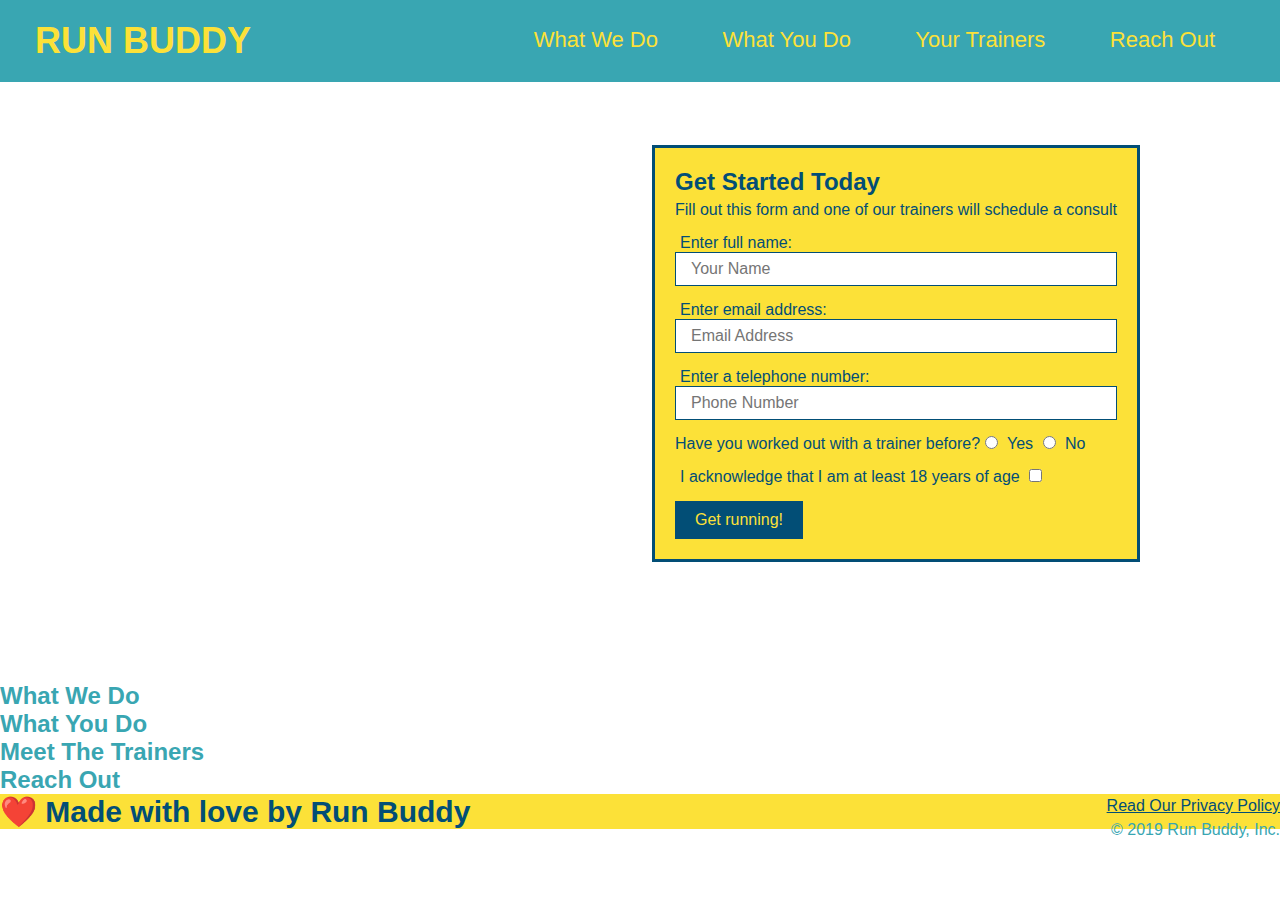
==== index.html @ dd791c45 "add text" ====
<!DOCTYPE html>
<html lang="en">
    <head>
        <link rel="stylesheet" href="./assets/css/style.css"/>
        <meta charset="UTF-8"/>
        <title>Run Buddy</title>
    </head>
    <body>
        <!--navigation-->
        <header>
            <h1>
               <a href="/">RUN BUDDY</a>
            </h1>
    <nav><!--Unordered list element-->
        <ul>
            <!--List item element-->
            <li>
                <!--Anchor element-->
                <a href="#what-we-do">What We Do</a>
            </li>
            <li>
                <a href="#what-you-do">What You Do</a>
            </li>
            <li>
                <a href="#your-trainers">Your Trainers</a>
            </li>
            <li>
                <a href="#reach-out">Reach Out</a>
            </li>
        </ul>
    </nav>
        </header>

        <!--hero/jumbotron-->
        <section class="hero">
            <div class="hero-form">
                <h3>Get Started Today</h3>
                <p>Fill out this form and one of our trainers will schedule a consult</p>
                <!--Add form element-->
                <form>
                    <label for="name">Enter full name:</label>
                    <input type="text" placeholder="Your Name" name="name" id="name" class="form-input" />
                    <label for="email">Enter email address:</label>
                    <input type="email" placeholder="Email Address" name="email" id="email" class="form-input" />
                    <label for="phone">Enter a telephone number:</label>
                    <input type="tel" placeholder="Phone Number" name="phone" id="phone" class="form-input" />
                    <p>
                        Have you worked out with a trainer before?
                        <input type="radio" name="trainer-confirm" id="trainer-yes" />
                        <label for="trainer-yes">Yes</label>
                        <input type="radio" name="trainer-confirm" id="trainer-no" />
                        <label for="trainer-no">No</label>
                    </p>
                    <p>
                        <label for="checkbox">
                        I acknowledge that I am at least 18 years of age
                    </label>
                    <input type="checkbox" name="age-confirm" id="checkbox"/>
                    </p>
                    <button type="submit">
                        Get running!
                    </button>
                </form>
            </div>
        </section>
        <!--end hero-->

        <!--"what we do" section-->
        <section>
            <h2>What We Do</h2>
        </section>

        <!--"what you do" section-->
        <section>
            <h2>What You Do</h2>
        </section>

        <!--"meet the trainers" section-->
        <section>
            <h2>Meet The Trainers</h2>
        </section>

        <!--"reach out" section-->
        <section>
            <h2>Reach Out</h2>
        </section>

        <!--footer-->
        <footer>
            <h2>❤️ Made with love by Run Buddy</h2>
            <div>
                <a href="#">Read Our Privacy Policy</a><br />
                &copy; 2019 Run Buddy, Inc.
            </div>
        </footer>
        
    </body>
</html>
---- assets/css/style.css ----
* {
    margin: 0;
    padding: 0;
    box-sizing: border-box;
}

body {
    color: #39a6b2;
    font-family: Arial, Helvetica, sans-serif;
    }

header {
    padding: 20px 35px;
    background-color:#39a6b2;
}

header h1 {
    font-weight: bold;
    font-size: 36px;
    color: #fce138;
    margin: 0;
    display: inline;
}

header a {
    text-decoration: none;
    color: #fce138
}

header nav {
    float: right;
    margin: 7px 0;
}

header nav ul li {
    display: inline;
}

header nav ul li a {
    margin: 0 30px;
    font-weight: lighter;
    font-size: 22px;
}

footer {
    background: #fce138;
    width: 100%;
    padding: 40 px 35px;
}

footer div {
    float: right;
    line-height: 1.5;
    text-align: right;
}

footer h2 {
    display: inline;
    color: #024e76;
    font-size: 30px;
    margin: 0;
}

footer a {
    color: #024e76;
}

.hero {
    background-image: url(https://static.fullstack-bootcamp.com/module-1/hero-bg.jpg);
    height: 600px;
    background-size: cover;
    background-position: center;
    position: relative;
}

.hero-form {
    background-color: #fce138;
    padding: 20px;
    width: 500 px;
    color: #024e76;
    border: 3px solid #024e76;
    position: absolute;
    bottom: 120px;
    right: 140px;
}

.hero-form h3 {
    font-size: 24px;
    margin:0;
}

.hero-form p {
    margin: 5px 0 15px 0;
}

.form-input {
    border: 1px solid #024e76;
    display: block;
    padding: 7px 15px;
    font-size: 16px;
    color: #024e76;
    width: 100%;
    margin-bottom: 15px;
}

.hero-form label{
    margin: 0 5px;
}

.hero-form button {
    color: #fce138;
    background-color: #024e76;
    border: none;
    padding: 10px 20px;
    font-size: 16px;
}
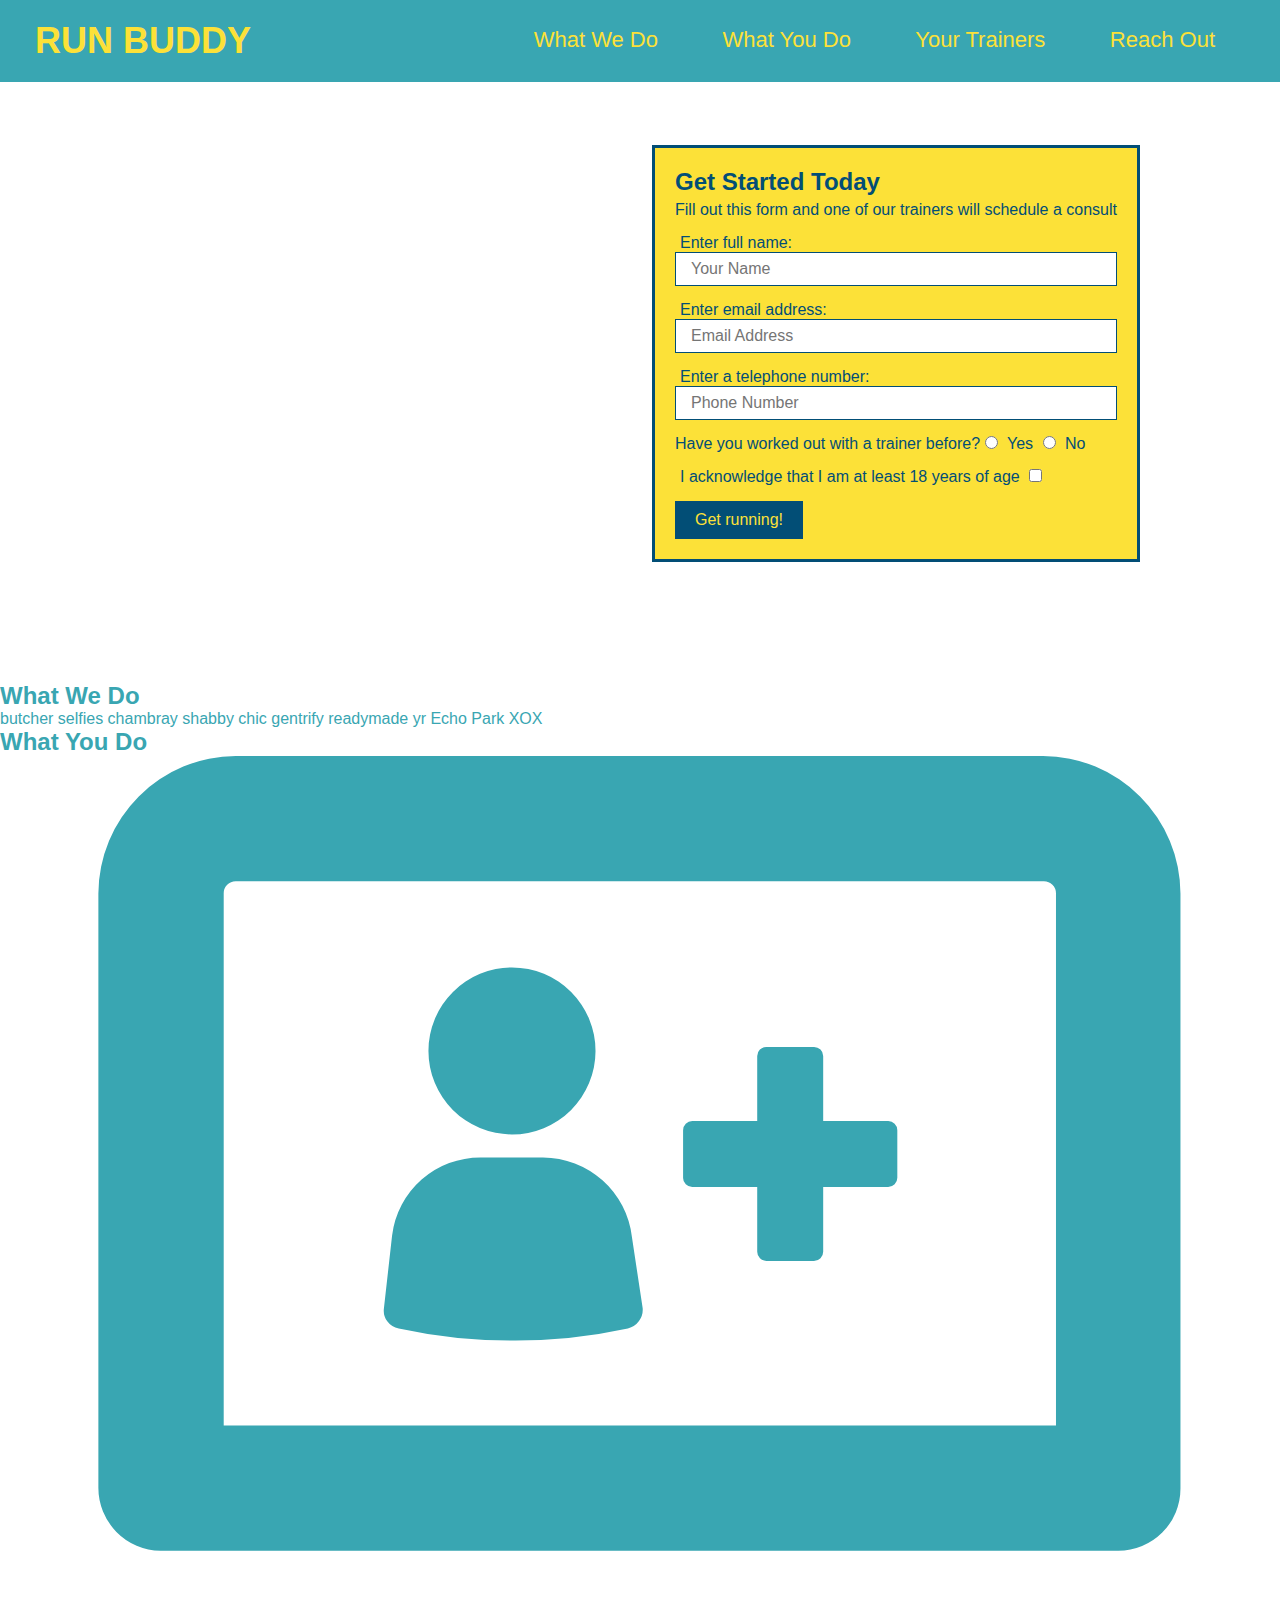
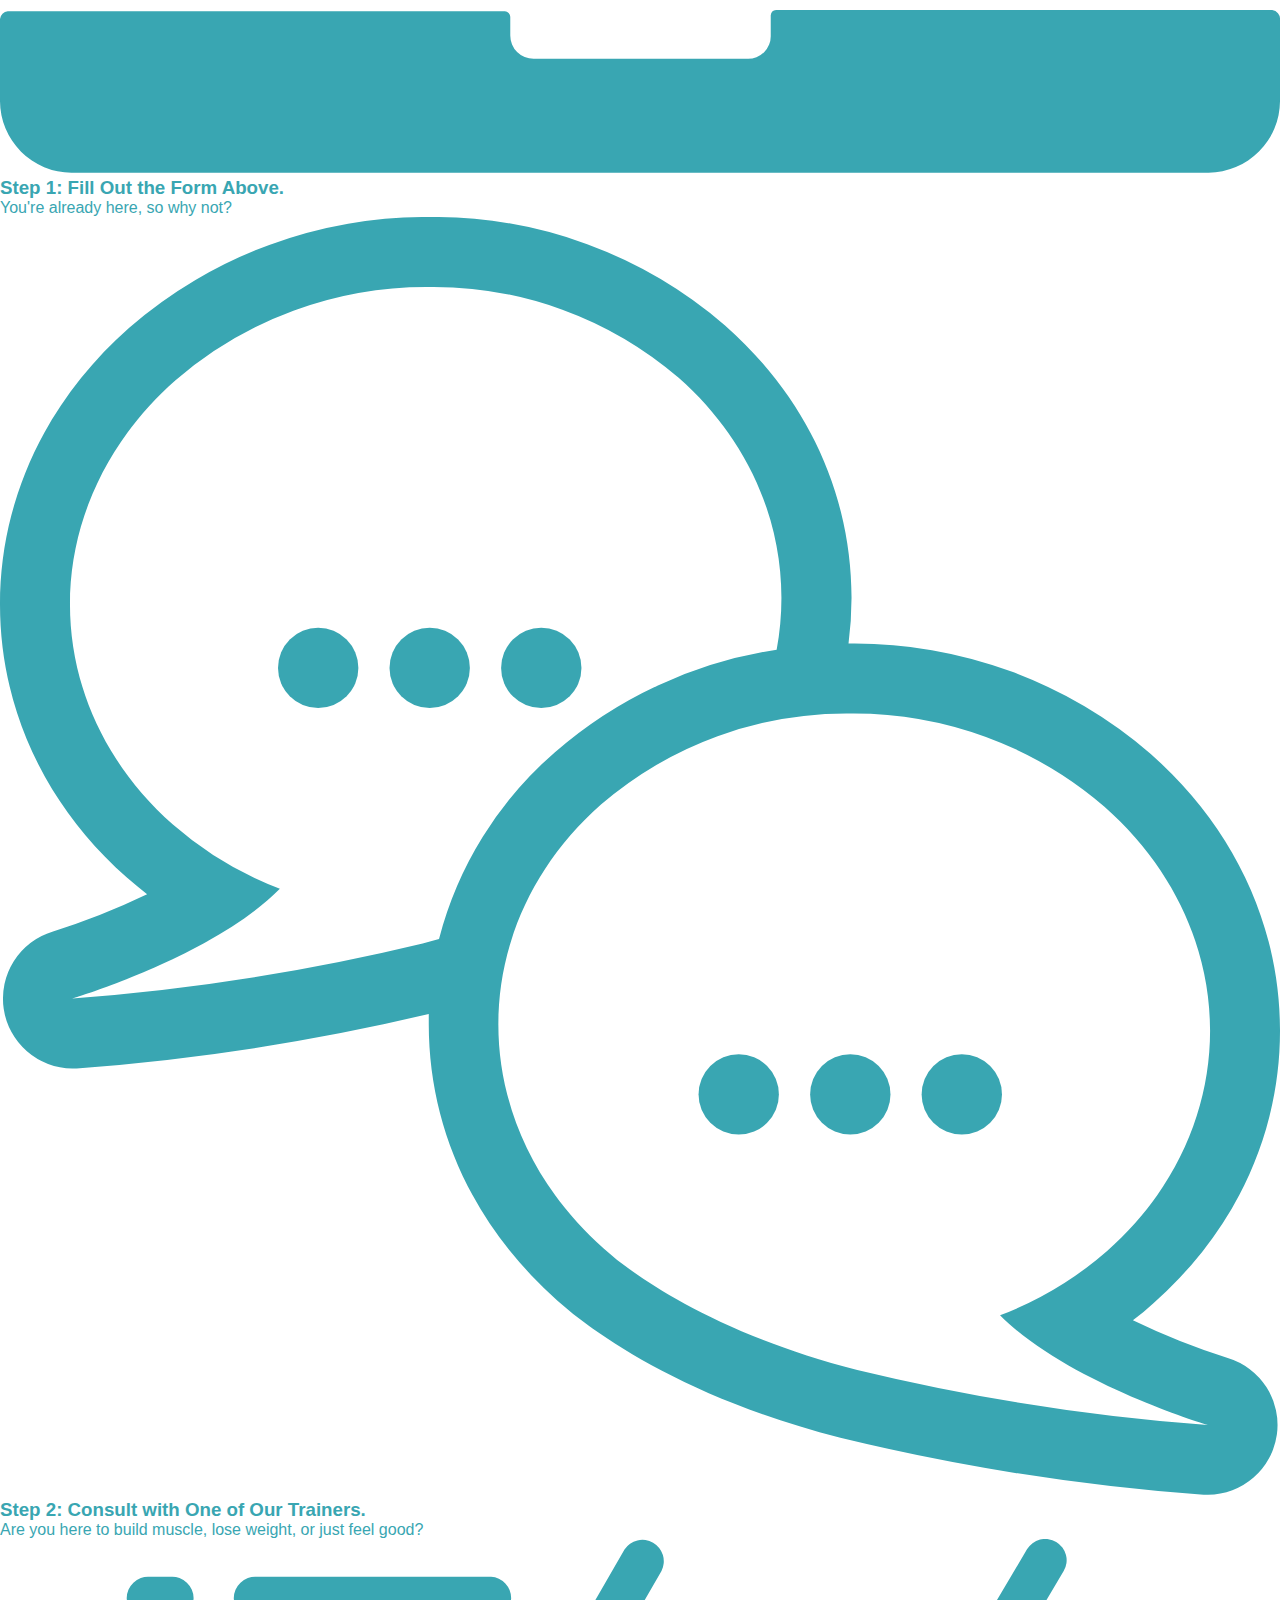
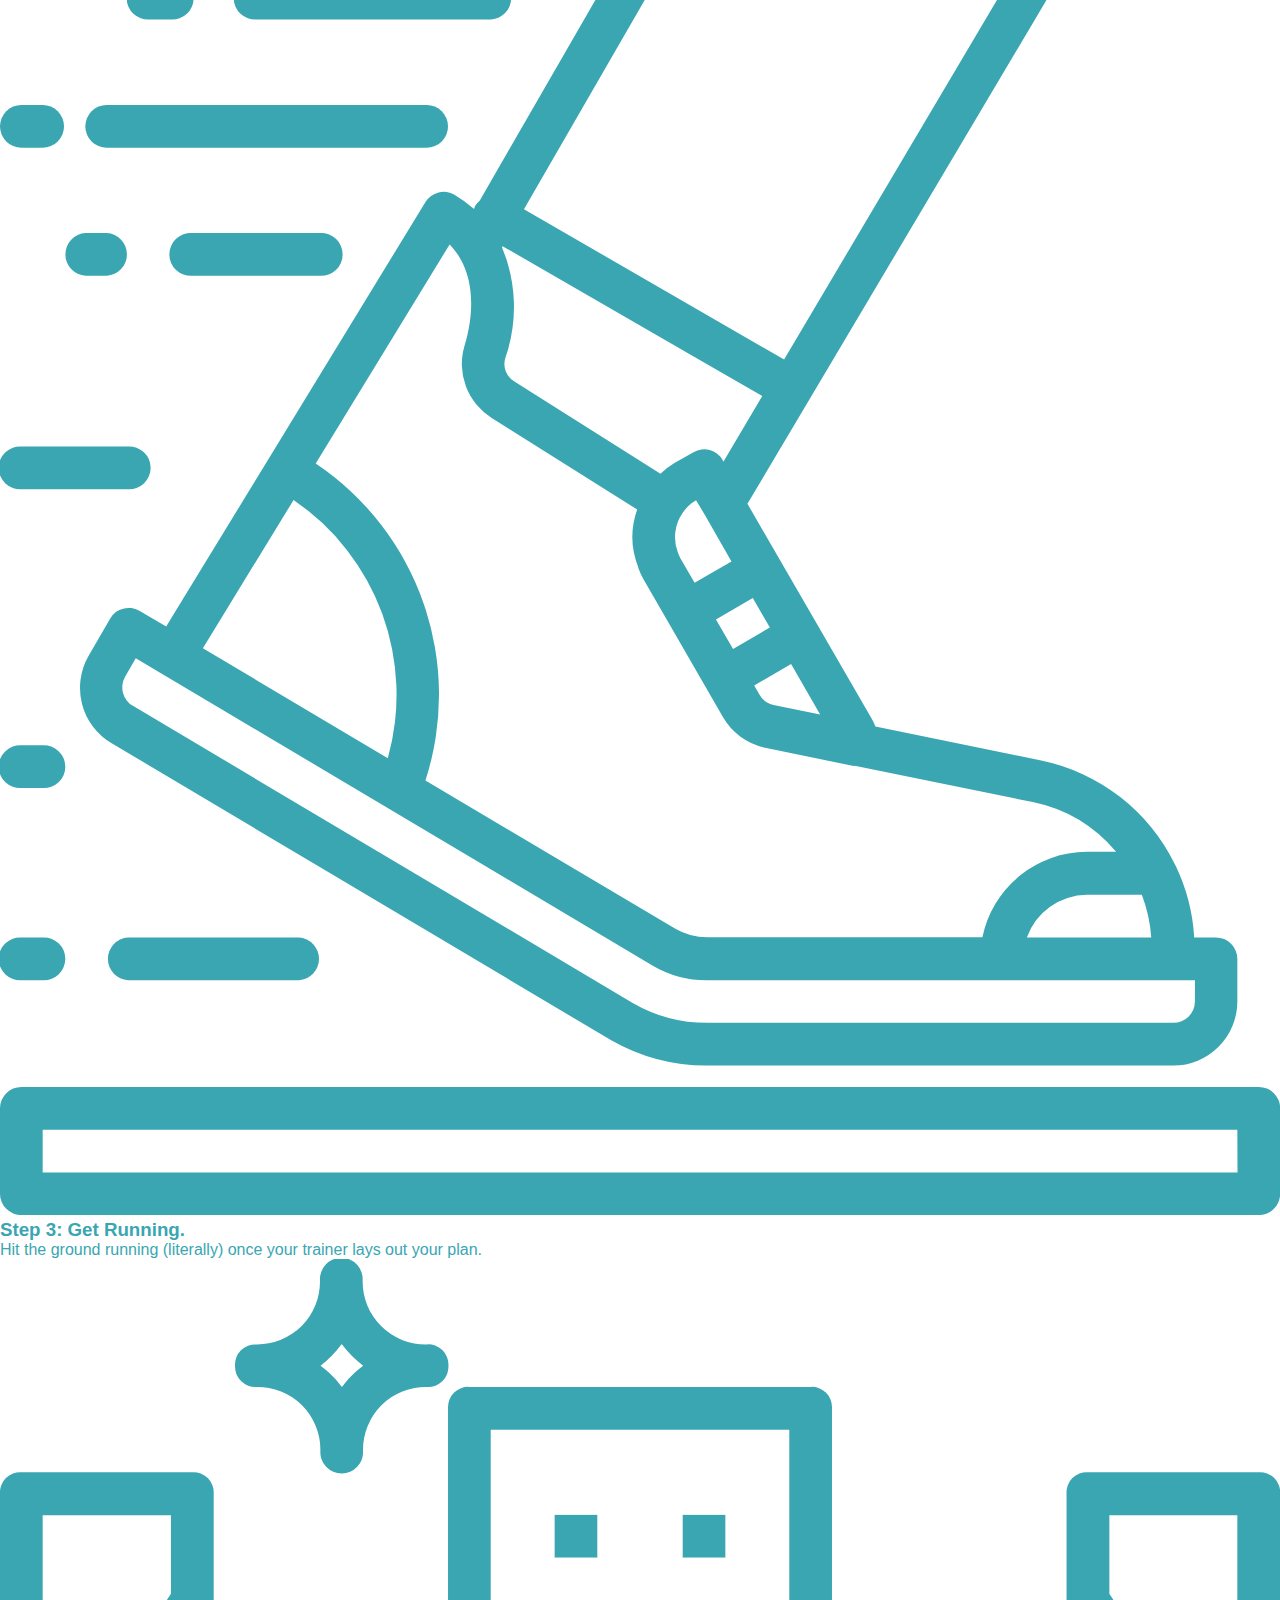
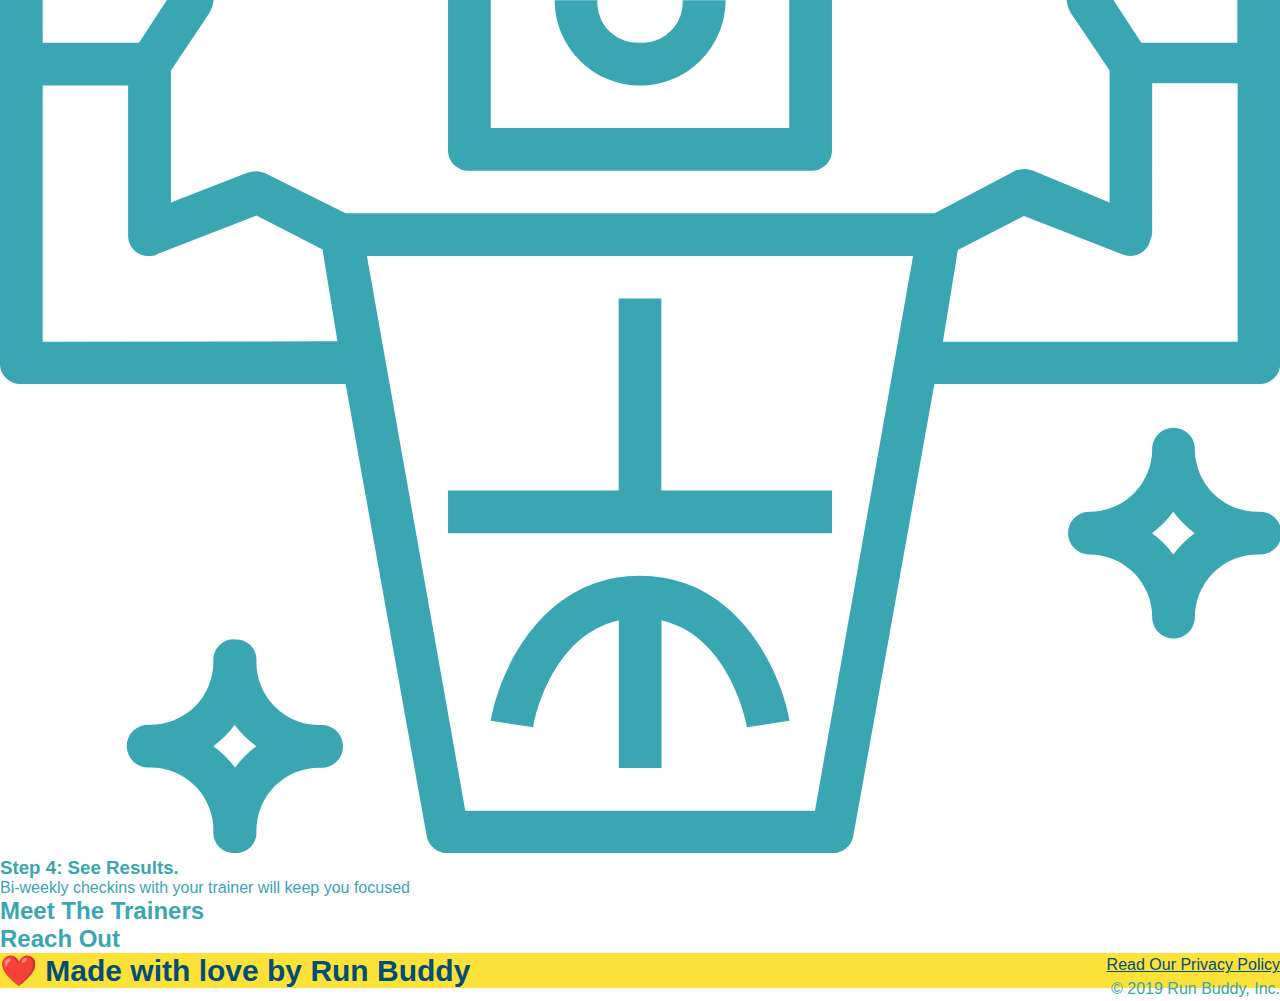
==== commit fa479238: "add what you do icons" ====
--- a/index.html
+++ b/index.html
@@ -66,13 +66,43 @@
         <!--end hero-->
 
         <!--"what we do" section-->
-        <section>
+        <section id="what-we-do">
             <h2>What We Do</h2>
+            <p>butcher selfies chambray shabby chic gentrify readymade yr Echo Park XOX
+            </p>
         </section>
 
         <!--"what you do" section-->
-        <section>
+        <section id="what-you-do">
             <h2>What You Do</h2>
+
+            <div>
+                <!--insert this img element-->
+                <img src="./assets/images/step-1.svg" alt="" />
+                <h3>Step 1: Fill Out the Form Above.</h3>
+                <p>You're already here, so why not?</p>
+            </div>
+
+            <div>
+                <!--inser this img element-->
+                <img src="./assets/images/step-2.svg" alt="" />
+                <h3>Step 2: Consult with One of Our Trainers.</h3>
+                <p>Are you here to build muscle, lose weight, or just feel good?</p>
+            </div>
+
+            <div>
+                <!--insert this img element-->
+                <img src="./assets/images/step-3.svg" alt="" />
+                <h3>Step 3: Get Running.</h3>
+                <p>Hit the ground running (literally) once your trainer lays out your plan.</p>
+            </div>
+
+            <div>
+                <!--inser this img element-->
+                <img src="./assets/images/step-4.svg" alt="" />
+                <h3>Step 4: See Results.</h3>
+                <p>Bi-weekly checkins with your trainer will keep you focused</p>
+            </div>
         </section>
 
         <!--"meet the trainers" section-->
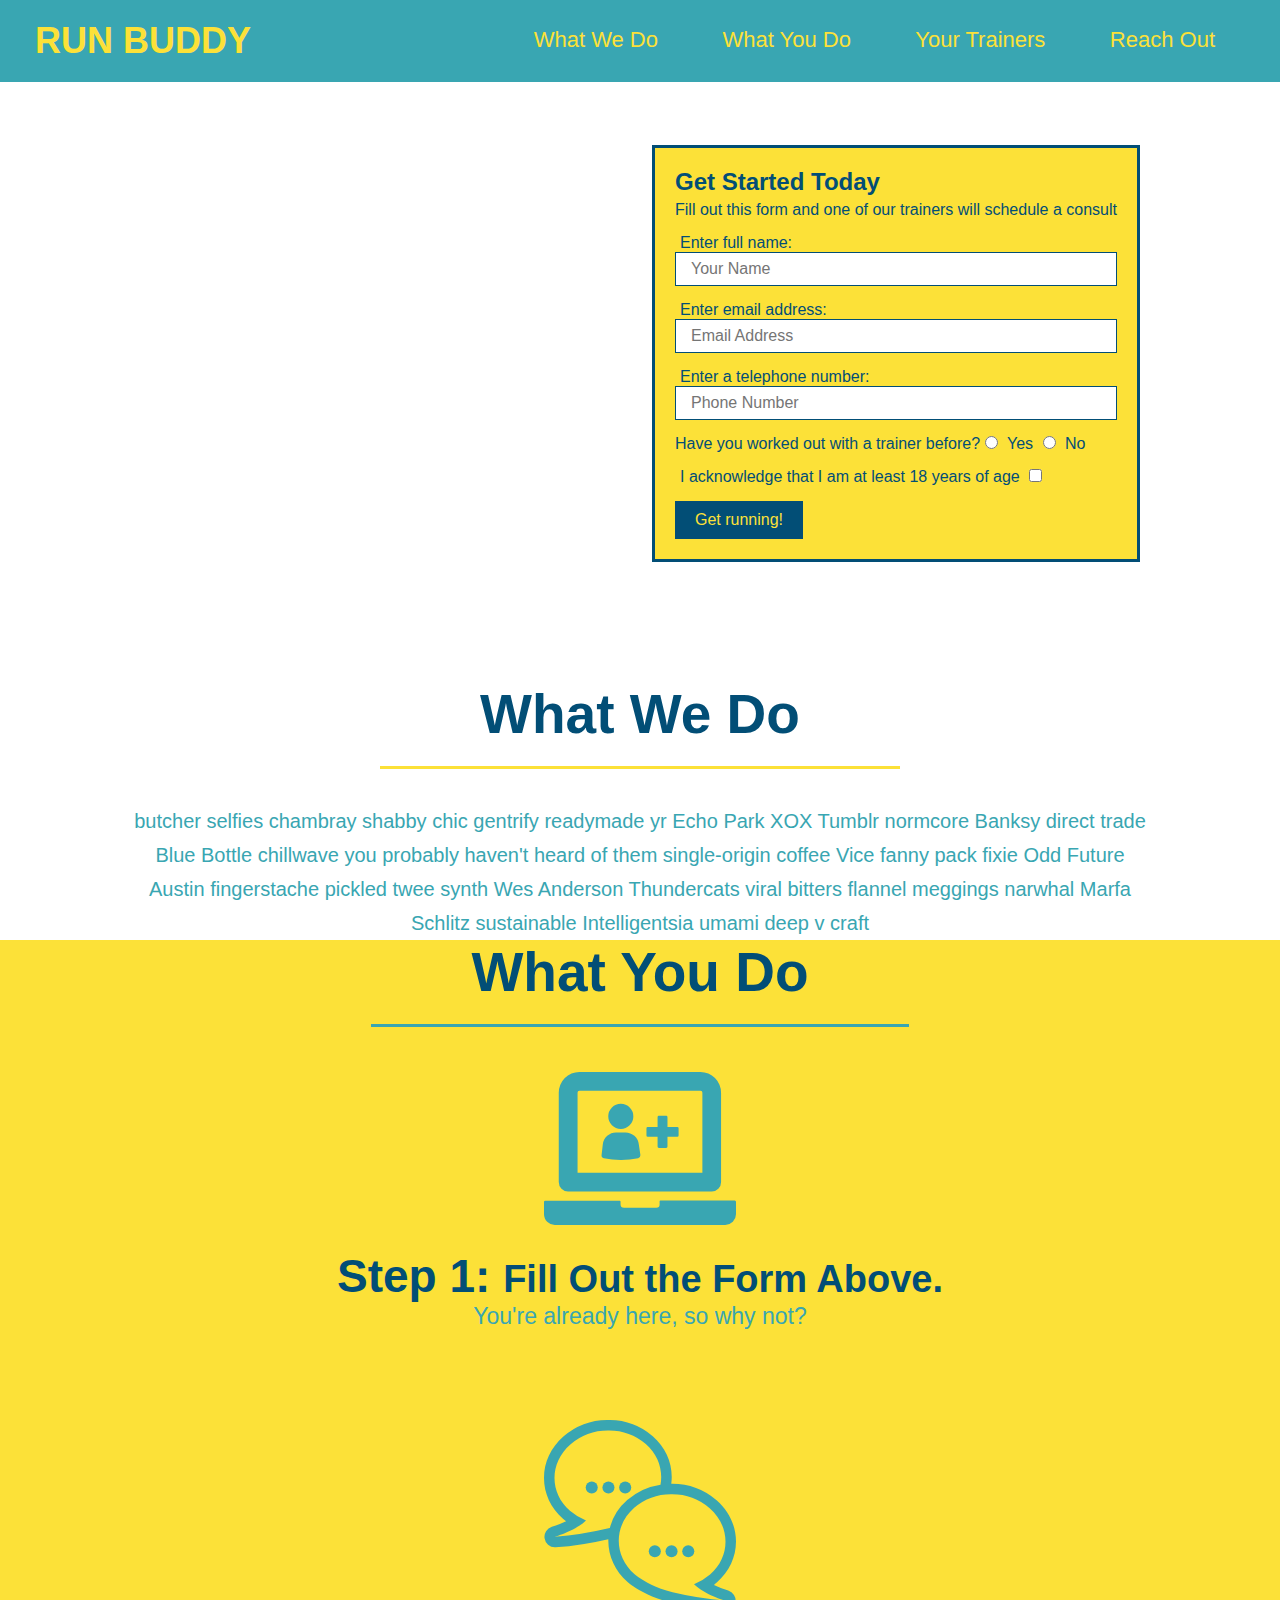
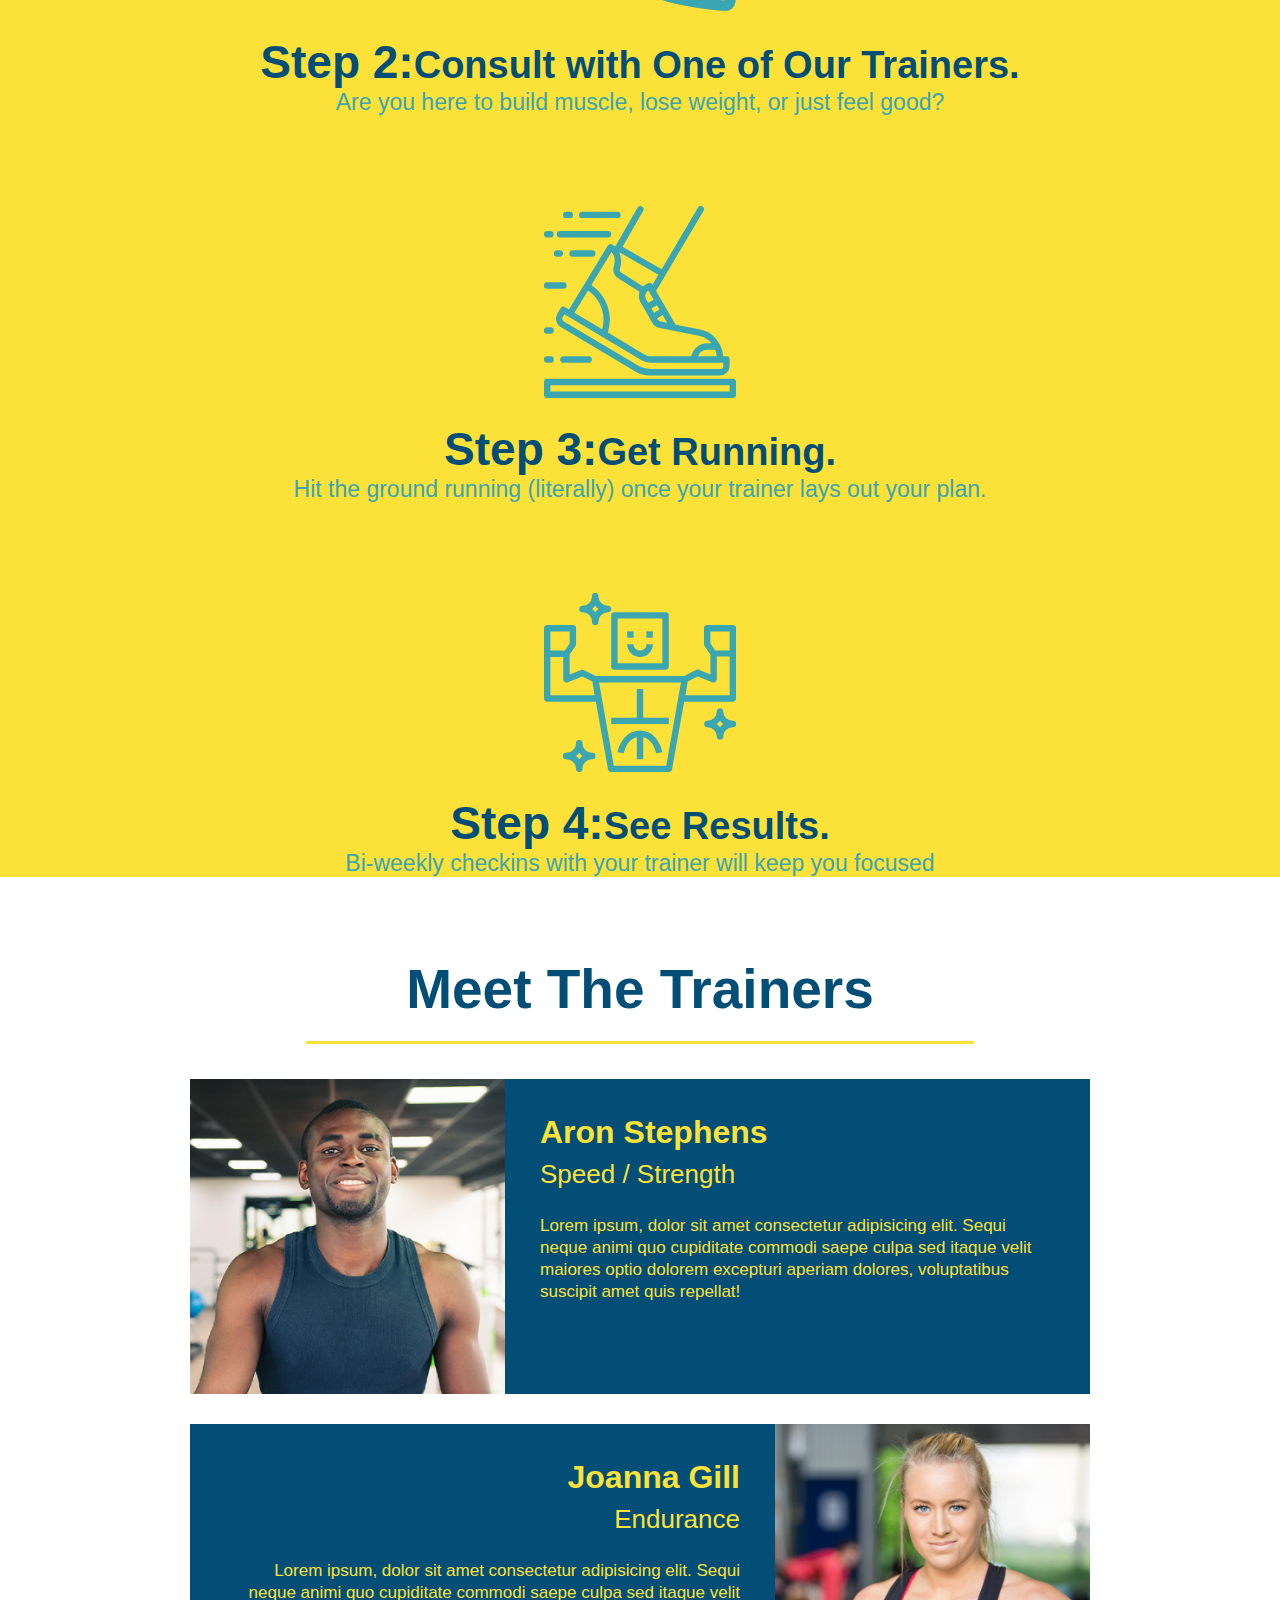
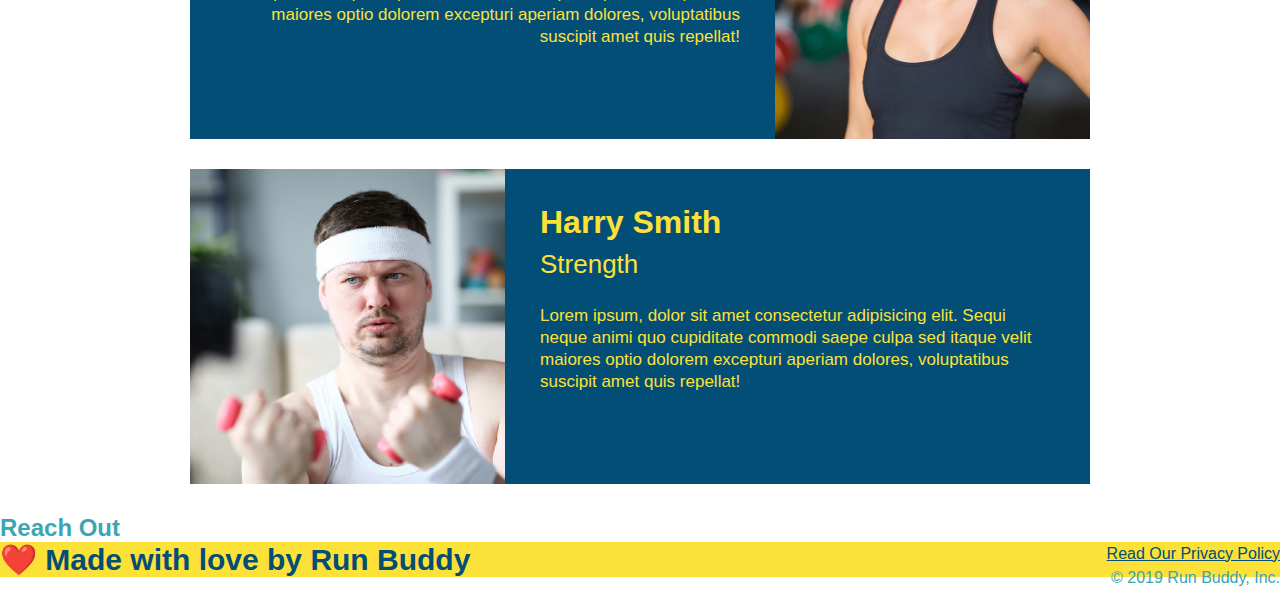
==== commit 07de834e: "commit message" ====
--- a/index.html
+++ b/index.html
@@ -66,48 +66,86 @@
         <!--end hero-->
 
         <!--"what we do" section-->
-        <section id="what-we-do">
-            <h2>What We Do</h2>
-            <p>butcher selfies chambray shabby chic gentrify readymade yr Echo Park XOX
+        <section id="what-we-do" class="intro">
+            <h2 class="section-title primary-border">What We Do</h2>
+            <p>butcher selfies chambray shabby chic gentrify readymade yr Echo Park XOX Tumblr normcore Banksy direct trade Blue Bottle chillwave you probably haven't heard of them single-origin coffee Vice fanny pack fixie Odd Future Austin fingerstache pickled twee synth Wes Anderson Thundercats viral bitters flannel meggings narwhal Marfa Schlitz sustainable Intelligentsia umami deep v craft
             </p>
         </section>
 
         <!--"what you do" section-->
-        <section id="what-you-do">
-            <h2>What You Do</h2>
+        <section id="what-you-do" class="steps">
+            <h2 class="section-title secondary-border">What You Do</h2>
 
             <div>
                 <!--insert this img element-->
                 <img src="./assets/images/step-1.svg" alt="" />
-                <h3>Step 1: Fill Out the Form Above.</h3>
+                <h3>Step 1: <span>Fill Out the Form Above.</span></h3>
                 <p>You're already here, so why not?</p>
             </div>
 
             <div>
                 <!--inser this img element-->
                 <img src="./assets/images/step-2.svg" alt="" />
-                <h3>Step 2: Consult with One of Our Trainers.</h3>
+                <h3>Step 2:<span>Consult with One of Our Trainers.</span></h3>
                 <p>Are you here to build muscle, lose weight, or just feel good?</p>
             </div>
 
             <div>
                 <!--insert this img element-->
                 <img src="./assets/images/step-3.svg" alt="" />
-                <h3>Step 3: Get Running.</h3>
+                <h3>Step 3:<span>Get Running.</span></h3>
                 <p>Hit the ground running (literally) once your trainer lays out your plan.</p>
             </div>
 
             <div>
                 <!--inser this img element-->
                 <img src="./assets/images/step-4.svg" alt="" />
-                <h3>Step 4: See Results.</h3>
+                <h3>Step 4:<span>See Results.</span></h3>
                 <p>Bi-weekly checkins with your trainer will keep you focused</p>
             </div>
         </section>
 
         <!--"meet the trainers" section-->
-        <section>
-            <h2>Meet The Trainers</h2>
+        <section id="your-trainers" class="trainers">
+            <h2 class="section-title primary-border">Meet The Trainers</h2>
+            <article class="trainer">
+                <img src="./assets/images/trainer-1.jpg" alt="Arron Stephens in his workout clothes, ready to pump iron" />
+                <div class="trainer-bio text-left">
+                    <h3>Aron Stephens</h3>
+                    <h4>Speed / Strength</h4>
+                    <p>
+                        Lorem ipsum, dolor sit amet consectetur adipisicing elit. Sequi neque animi quo cupiditate commodi saepe culpa sed
+      itaque velit maiores optio dolorem excepturi aperiam dolores, voluptatibus suscipit amet quis repellat!
+                    </p>
+                </div>
+            </article>
+
+            <!--second trainer-->
+            <article class="trainer">
+                <div class="trainer-bio text-right">
+                    <h3>Joanna Gill</h3>
+                    <h4>Endurance</h4>
+                    <p>
+                        Lorem ipsum, dolor sit amet consectetur adipisicing elit. Sequi neque animi quo cupiditate commodi saepe culpa sed
+      itaque velit maiores optio dolorem excepturi aperiam dolores, voluptatibus suscipit amet quis repellat!
+                    </p>
+                </div>
+                <img src="./assets/images/trainer-2.jpg" alt="Joanna Gill cooling off after a workout" />
+            </article>
+
+            <!--third trainer-->
+            <article class="trainer">
+                <img src="./assets/images/trainer-3.jpg" alt="Harry Smith wearing a headband and lifting comically small pink weights" />
+                <div class="trainer-bio text-left">
+                    <h3>Harry Smith</h3>
+                    <h4>Strength</h4>
+                    <p>
+                        Lorem ipsum, dolor sit amet consectetur adipisicing elit. Sequi neque animi quo cupiditate commodi saepe culpa sed
+      itaque velit maiores optio dolorem excepturi aperiam dolores, voluptatibus suscipit amet quis repellat!
+                    </p>
+                </div>
+            </article>
+
         </section>
 
         <!--"reach out" section-->
--- a/assets/css/style.css
+++ b/assets/css/style.css
@@ -113,4 +113,109 @@
     border: none;
     padding: 10px 20px;
     font-size: 16px;
+}
+
+.intro {
+    text-align: center;
+}
+
+.intro p {
+    line-height: 1.7;
+    color: #39a6b2;
+    width: 80%;
+    font-size: 20px;
+    margin: 0 auto;
+}
+
+.steps {
+    text-align: center;
+    background: #fce138;
+}
+
+.section-title {
+    font-size: 55px;
+    color: #024e76;
+    margin-bottom: 35px;
+    padding: 0 100px 20px 100px;
+    display: inline-block;
+    border-bottom: 3px solid;
+}
+
+.primary-border{
+    border-color: #fce138;
+}
+
+.secondary-border {
+    border-color: #39a6b2;
+}
+
+.steps div {
+    margin-bottom: 80px;
+}
+
+.steps img {
+    width:15%;
+    margin: 10px 0;
+}
+
+.steps h3 {
+    color:#024e76;
+    font-size: 46px;
+    margin-top: 10px;
+}
+
+.steps p {
+    color: #39a6b2;
+    font-size: 23px;
+}
+
+.steps span {
+    font-size: 38px;
+}
+
+.trainers {
+    text-align: center;
+}
+
+.trainer {
+    width: 900px;
+    margin: 0 auto 30px auto;
+    background: #024e76;
+    color: #fce138;
+    overflow: auto;
+}
+
+.trainer img {
+    width: 35%;
+    float: left;
+}
+
+.trainer-bio {
+    padding: 35px;
+    float: left;
+    width: 65%;
+}
+
+.text-left {
+    text-align: left;
+}
+
+.text-right {
+    text-align: right;
+}
+
+.trainer-bio h3 {
+    font-size: 32px;
+    margin-bottom: 8px;
+}
+
+.trainer-bio h4 {
+    font-weight: lighter;
+    font-size: 26px;
+    margin-bottom: 25px;
+}
+
+.trainer-bio p {
+    font-size: 17px;
+    line-height: 1.3;
 }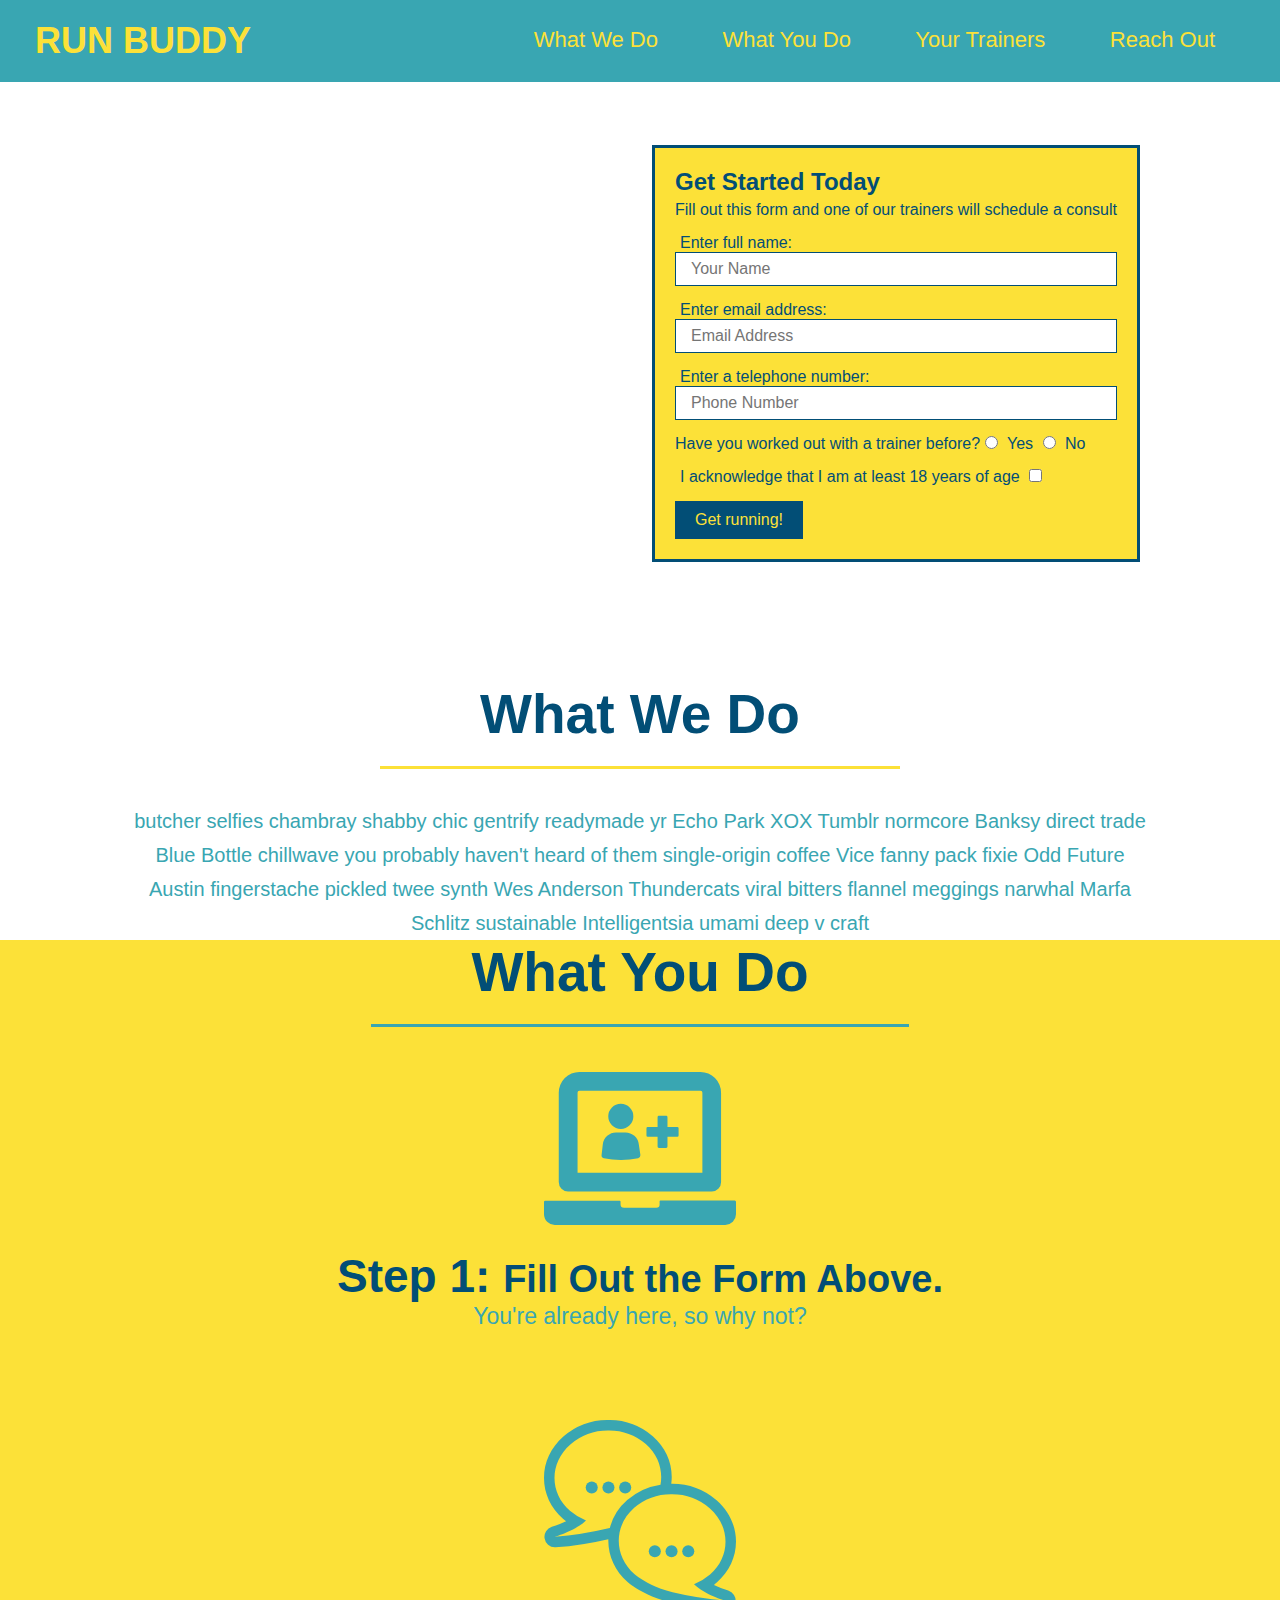
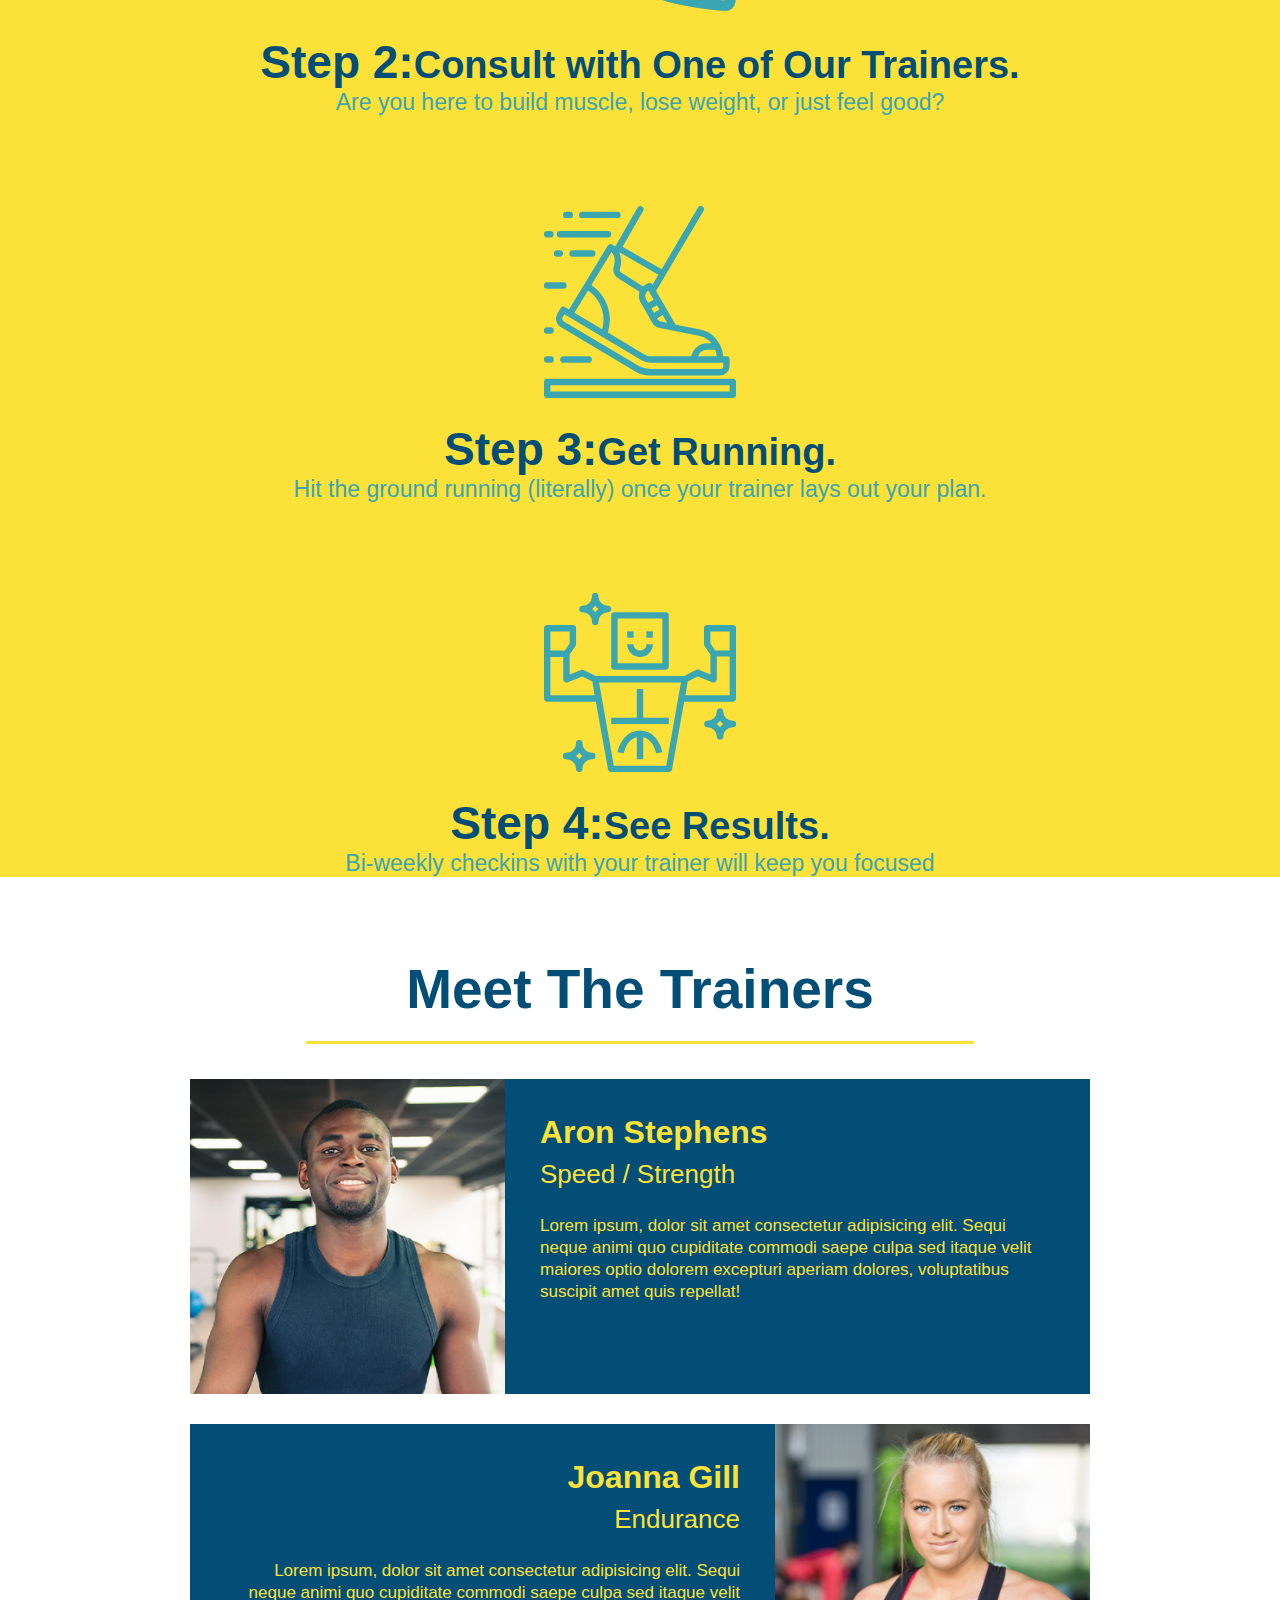
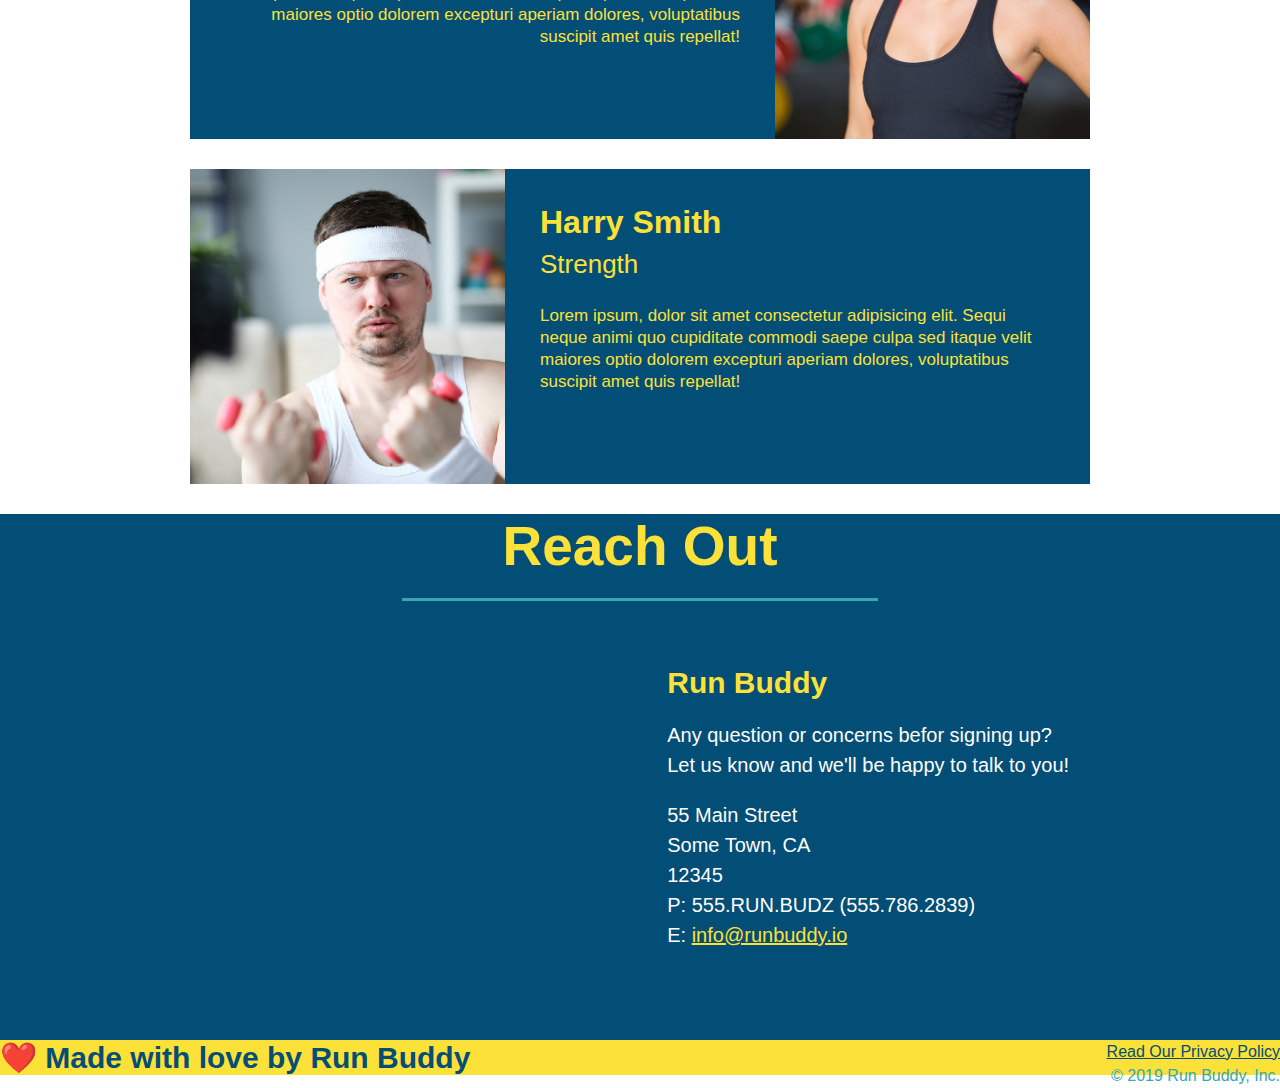
==== commit c37f06f8: "add text" ====
--- a/index.html
+++ b/index.html
@@ -149,8 +149,29 @@
         </section>
 
         <!--"reach out" section-->
-        <section>
-            <h2>Reach Out</h2>
+        <section id="reach-out" class="contact">
+            <h2 class="section-title secondary-border">Reach Out</h2>
+            <div class="contact-info">
+                <iframe src="https://www.google.com/maps/embed?pb=!1m18!1m12!1m3!1d103045.06175704309!2d-86.41927881935544!3d36.18703470097684!2m3!1f0!2f0!3f0!3m2!1i1024!2i768!4f13.1!3m3!1m2!1s0x8864047f38949553%3A0x43a1e19aa090111a!2sLebanon%2C%20TN!5e0!3m2!1sen!2sus!4v1591456003966!5m2!1sen!2sus" 
+                width="400" height="400" frameborder="0" style="border:0;" allowfullscreen="" aria-hidden="false" tabindex="0">
+            </iframe>
+
+            <div>
+                <h3>Run Buddy</h3>
+                <p>
+                    Any question or concerns befor signing up?
+                    <br />
+                    Let us know and we'll be happy to talk to you!
+                    </p>
+                    <address>
+                        55 Main Street <br/>
+                        Some Town, CA <br/>
+                        12345 <br/>
+                        P: 555.RUN.BUDZ (555.786.2839)<br/>
+                        E: <a href="mailto:info@runbuddy.io">info@runbuddy.io</a>
+                    </address>
+            </div>
+        </div>
         </section>
 
         <!--footer-->
--- a/assets/css/style.css
+++ b/assets/css/style.css
@@ -218,4 +218,43 @@
 .trainer-bio p {
     font-size: 17px;
     line-height: 1.3;
+}
+
+.contact {
+    text-align: center;
+    background: #024e76;
+}
+
+.contact h2 {
+    color: #fce138;
+}
+
+.contact-info iframe {
+    width: 400px;
+    height: 400px;
+}
+
+.contact-info div {
+    width: 410px;
+    display: inline-block;
+    vertical-align: top;
+    text-align: left;
+    margin: 30px 0 0 60px;
+    color: white;
+}
+
+.contact-info h3 {
+    color: #fce138;
+    font-size: 30px;
+}
+
+.contact-info p, .contact-info address {
+    margin: 20px 0;
+    line-height: 1.5;
+    font-size: 20px;
+    font-style: normal;
+}
+
+.contact-info a {
+    color: #fce138;
 }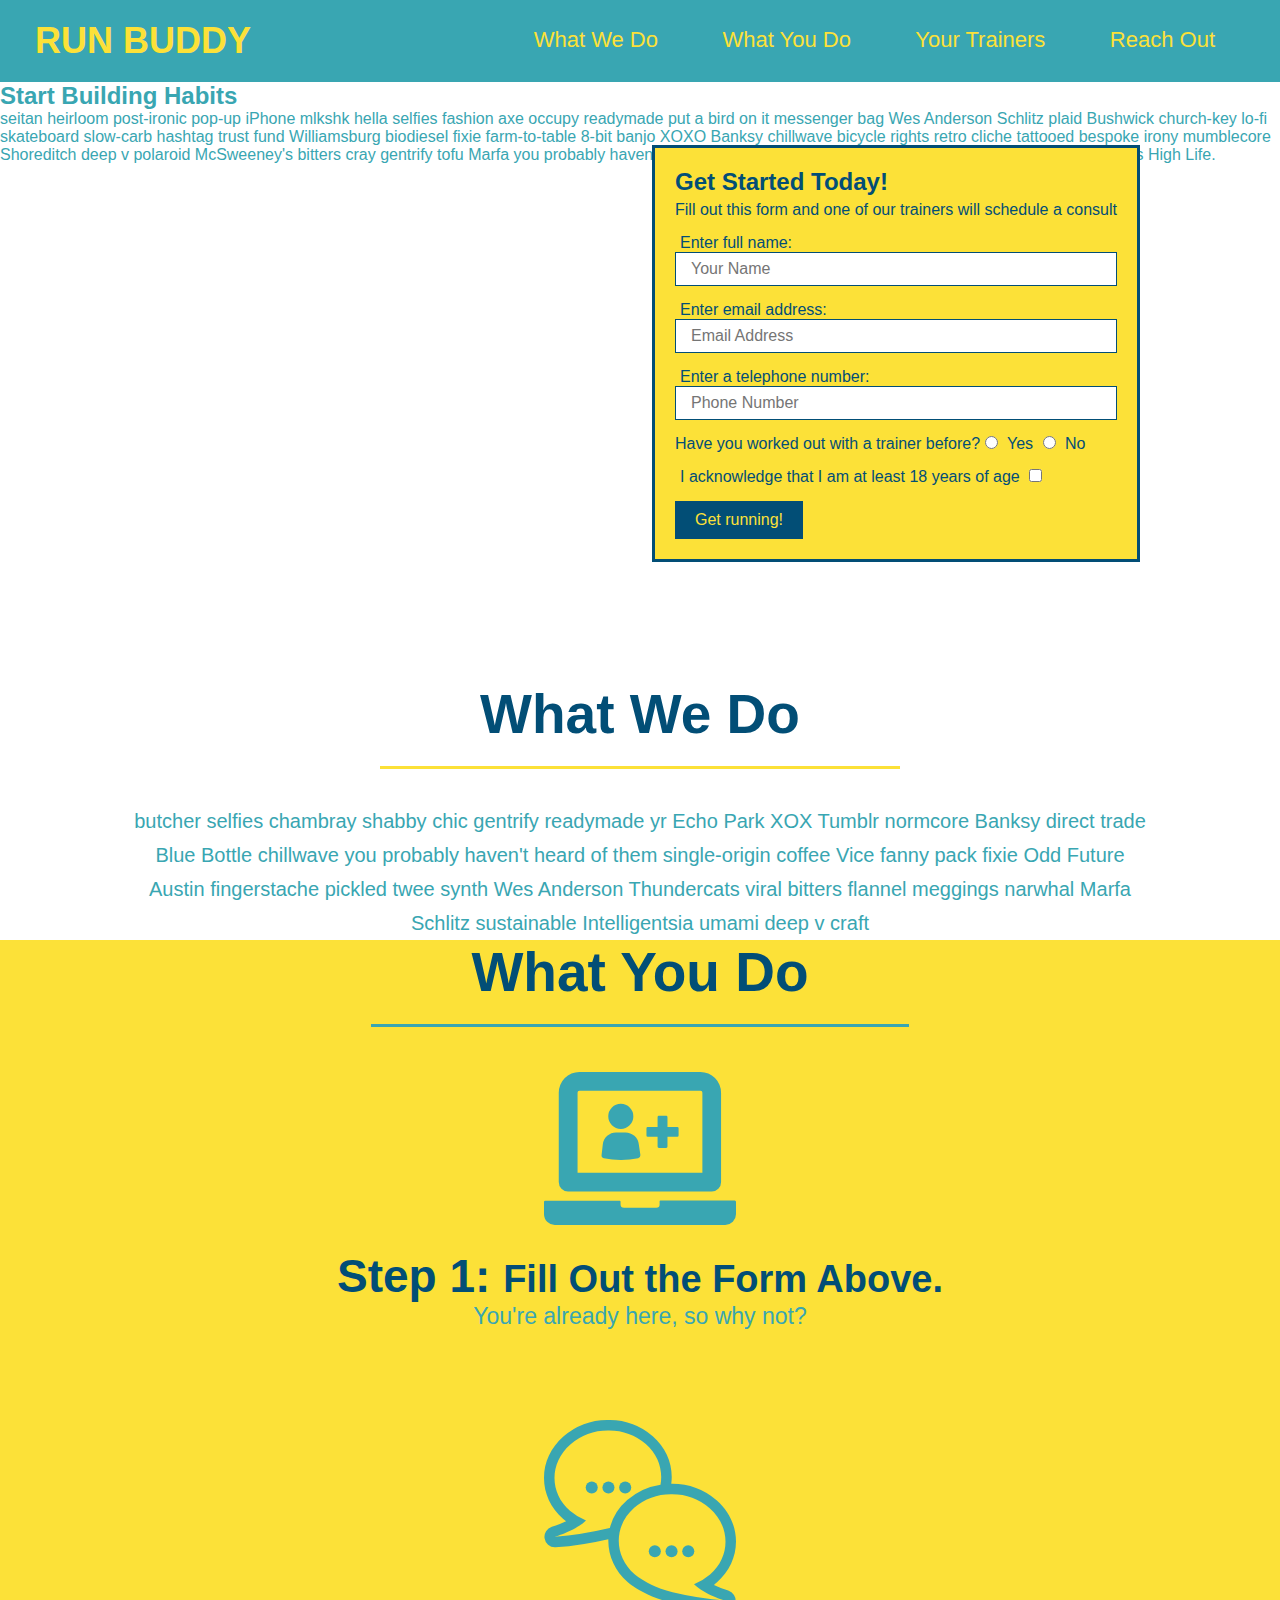
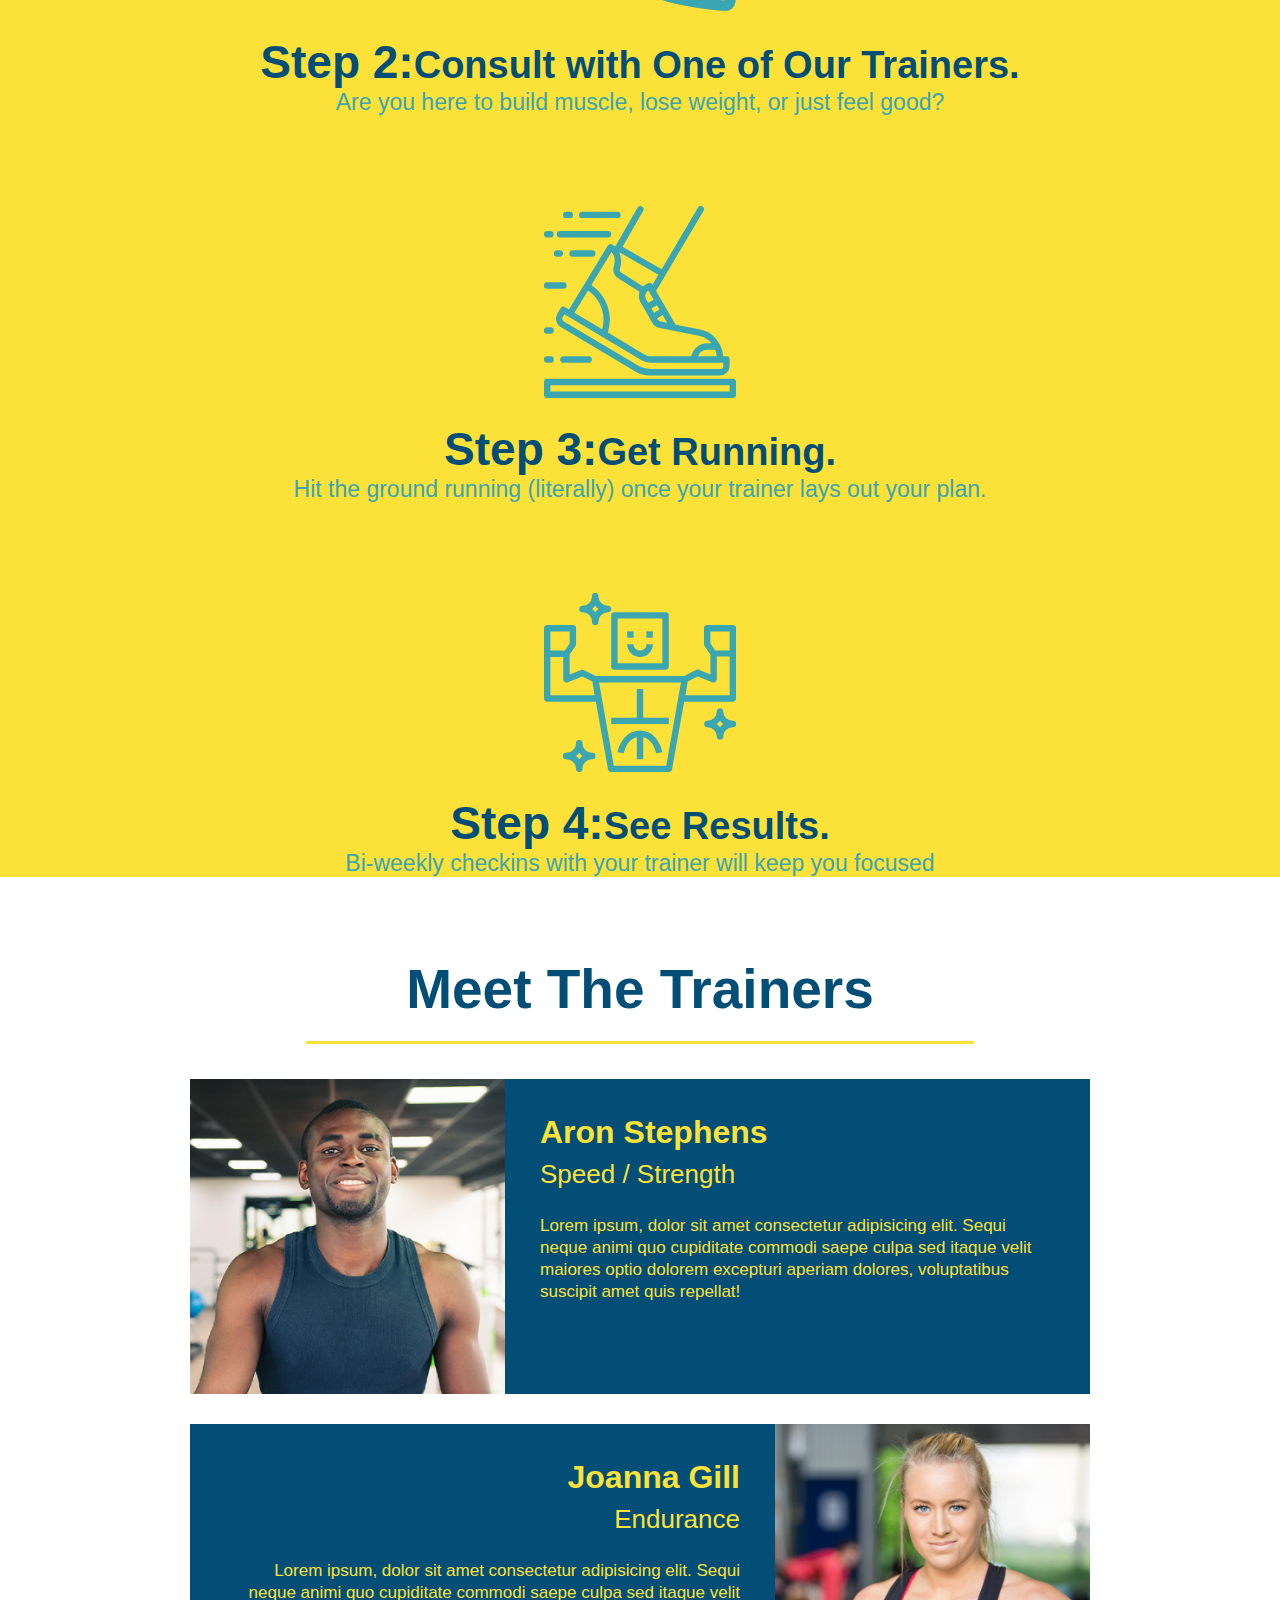
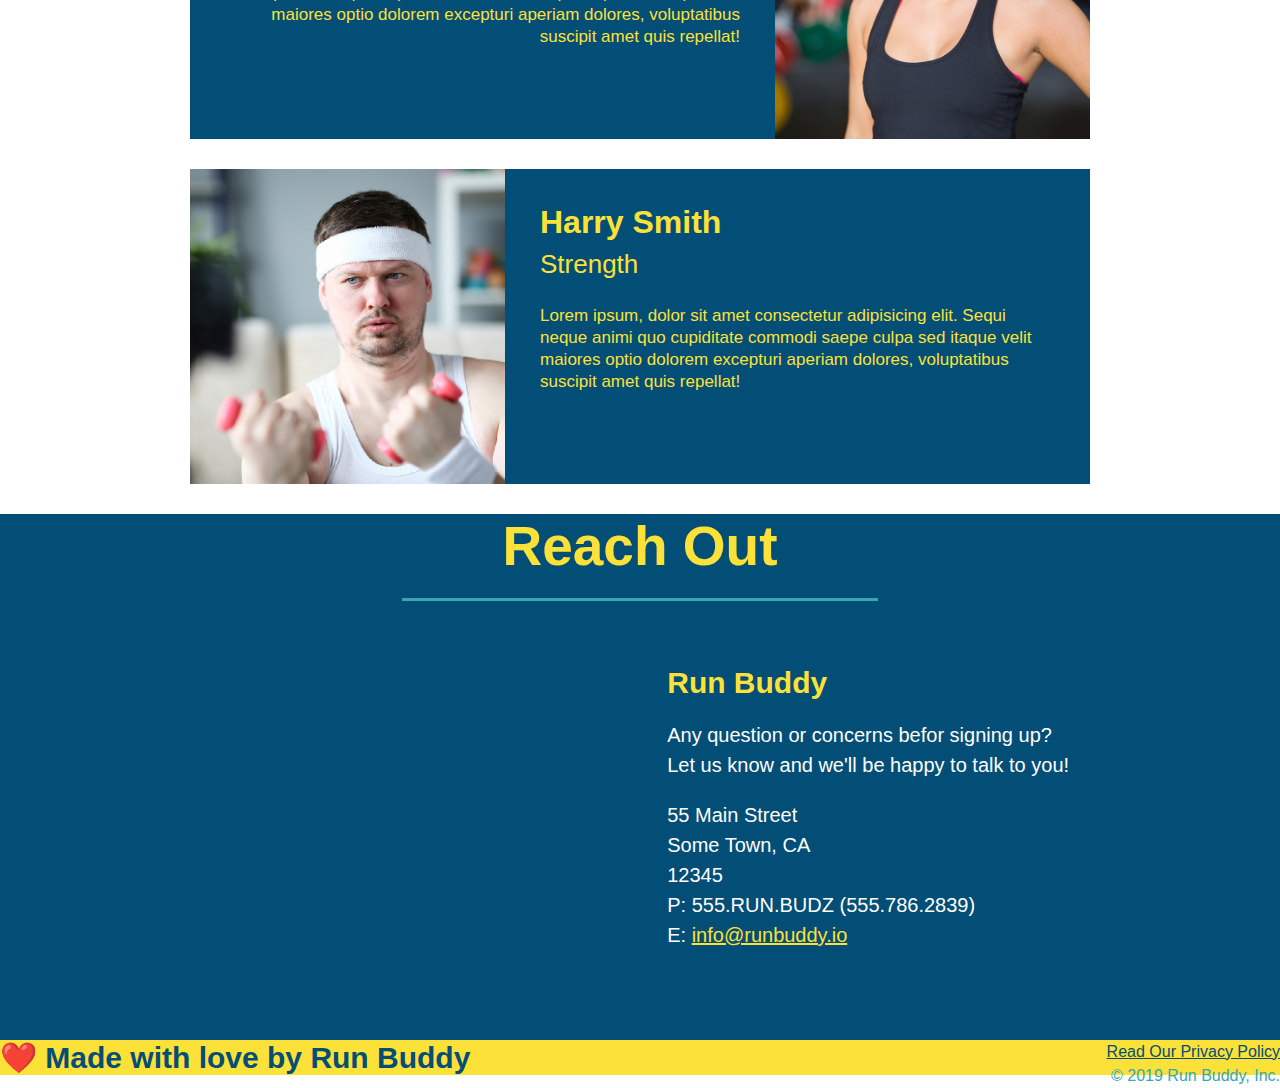
==== commit 872cc527: "add content to hero, replace image" ====
--- a/index.html
+++ b/index.html
@@ -33,8 +33,18 @@
 
         <!--hero/jumbotron-->
         <section class="hero">
+            <div class="hero-cta">
+                <h2>Start Building Habits</h2>
+                <p>
+                    seitan heirloom post-ironic pop-up iPhone mlkshk hella selfies fashion axe occupy readymade put a bird on it
+                    messenger bag Wes Anderson Schlitz plaid Bushwick church-key lo-fi skateboard slow-carb hashtag trust fund
+                    Williamsburg biodiesel fixie farm-to-table 8-bit banjo XOXO Banksy chillwave bicycle rights retro cliche
+                    tattooed bespoke irony mumblecore Shoreditch deep v polaroid McSweeney's bitters cray gentrify tofu Marfa you
+                    probably haven't heard of them yr banh mi asymmetrical art party selvage letterpress High Life. 
+                </p>
+            </div>
             <div class="hero-form">
-                <h3>Get Started Today</h3>
+                <h3>Get Started Today!</h3>
                 <p>Fill out this form and one of our trainers will schedule a consult</p>
                 <!--Add form element-->
                 <form>
--- a/assets/css/style.css
+++ b/assets/css/style.css
@@ -66,7 +66,7 @@
 }
 
 .hero {
-    background-image: url(https://static.fullstack-bootcamp.com/module-1/hero-bg.jpg);
+    background-image: url(https://static.fullstack-bootcamp.com/module-2/flipped-hero-image.jpg);
     height: 600px;
     background-size: cover;
     background-position: center;
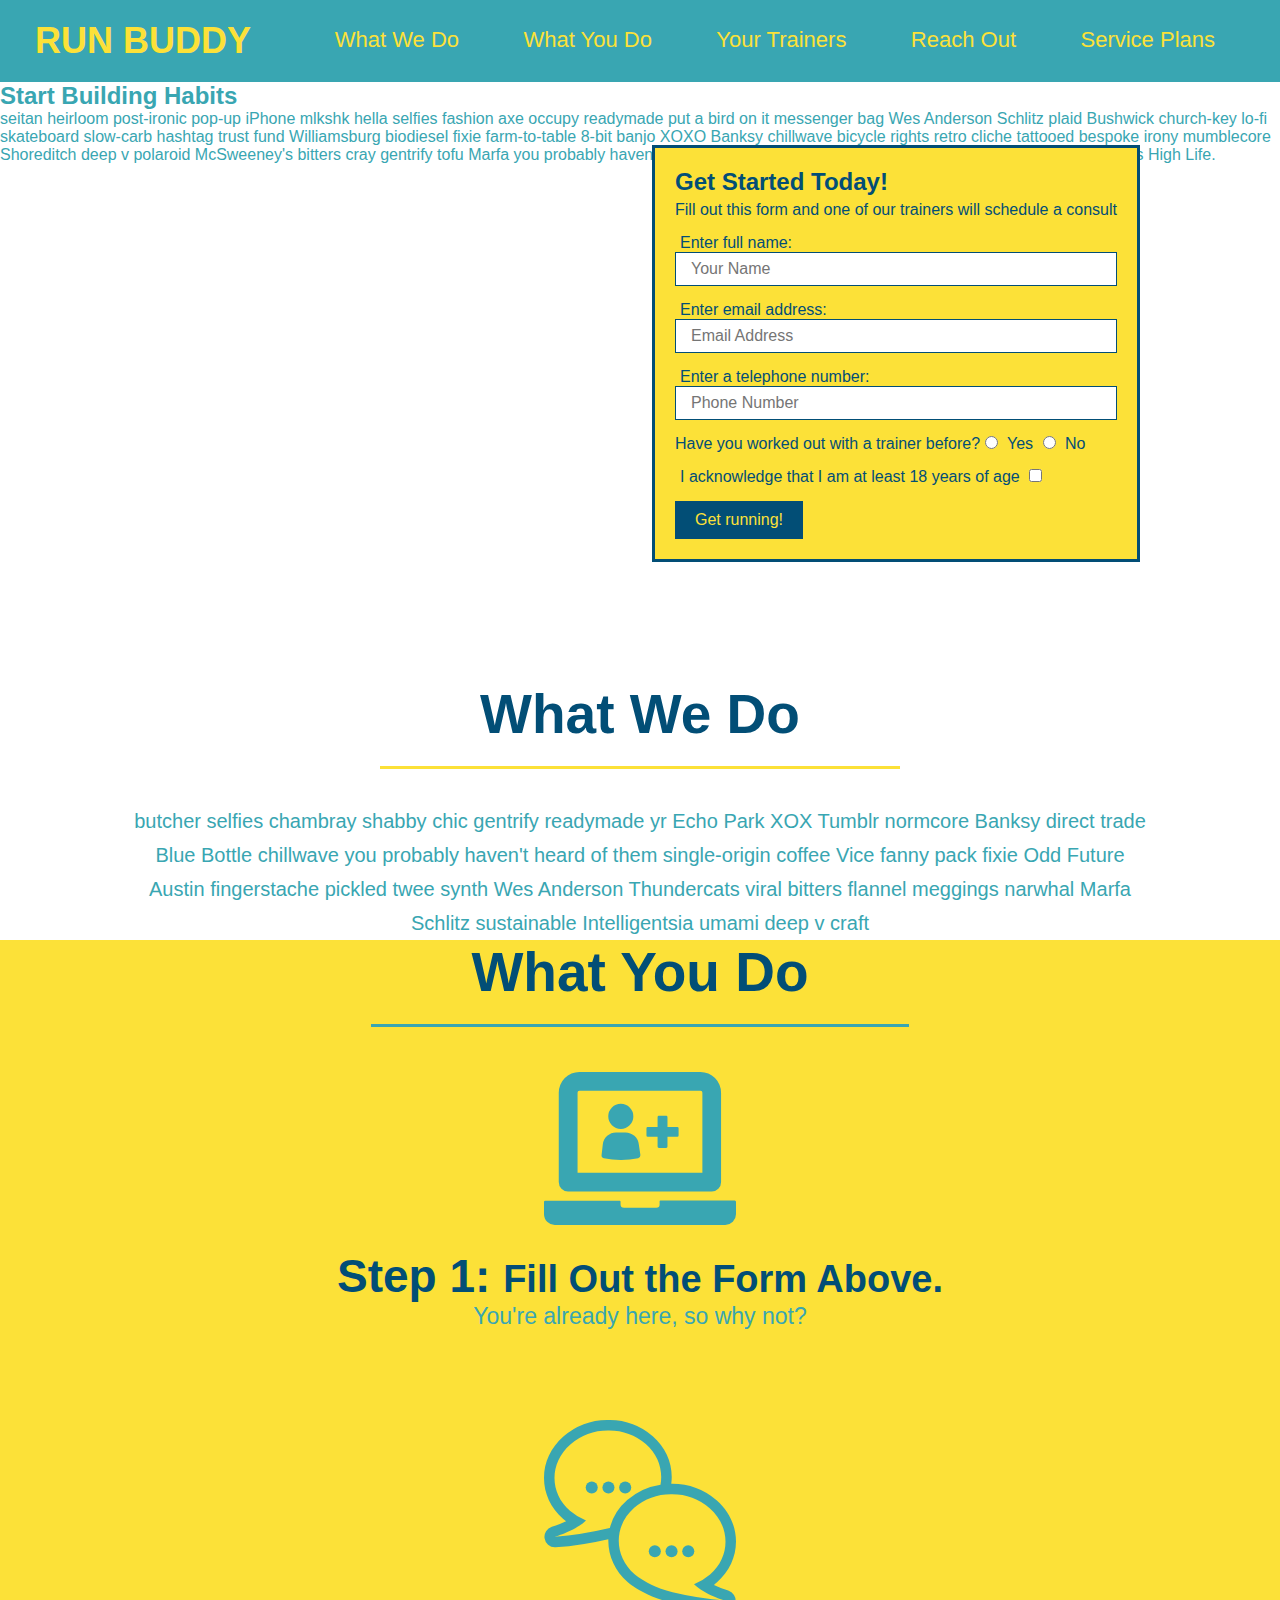
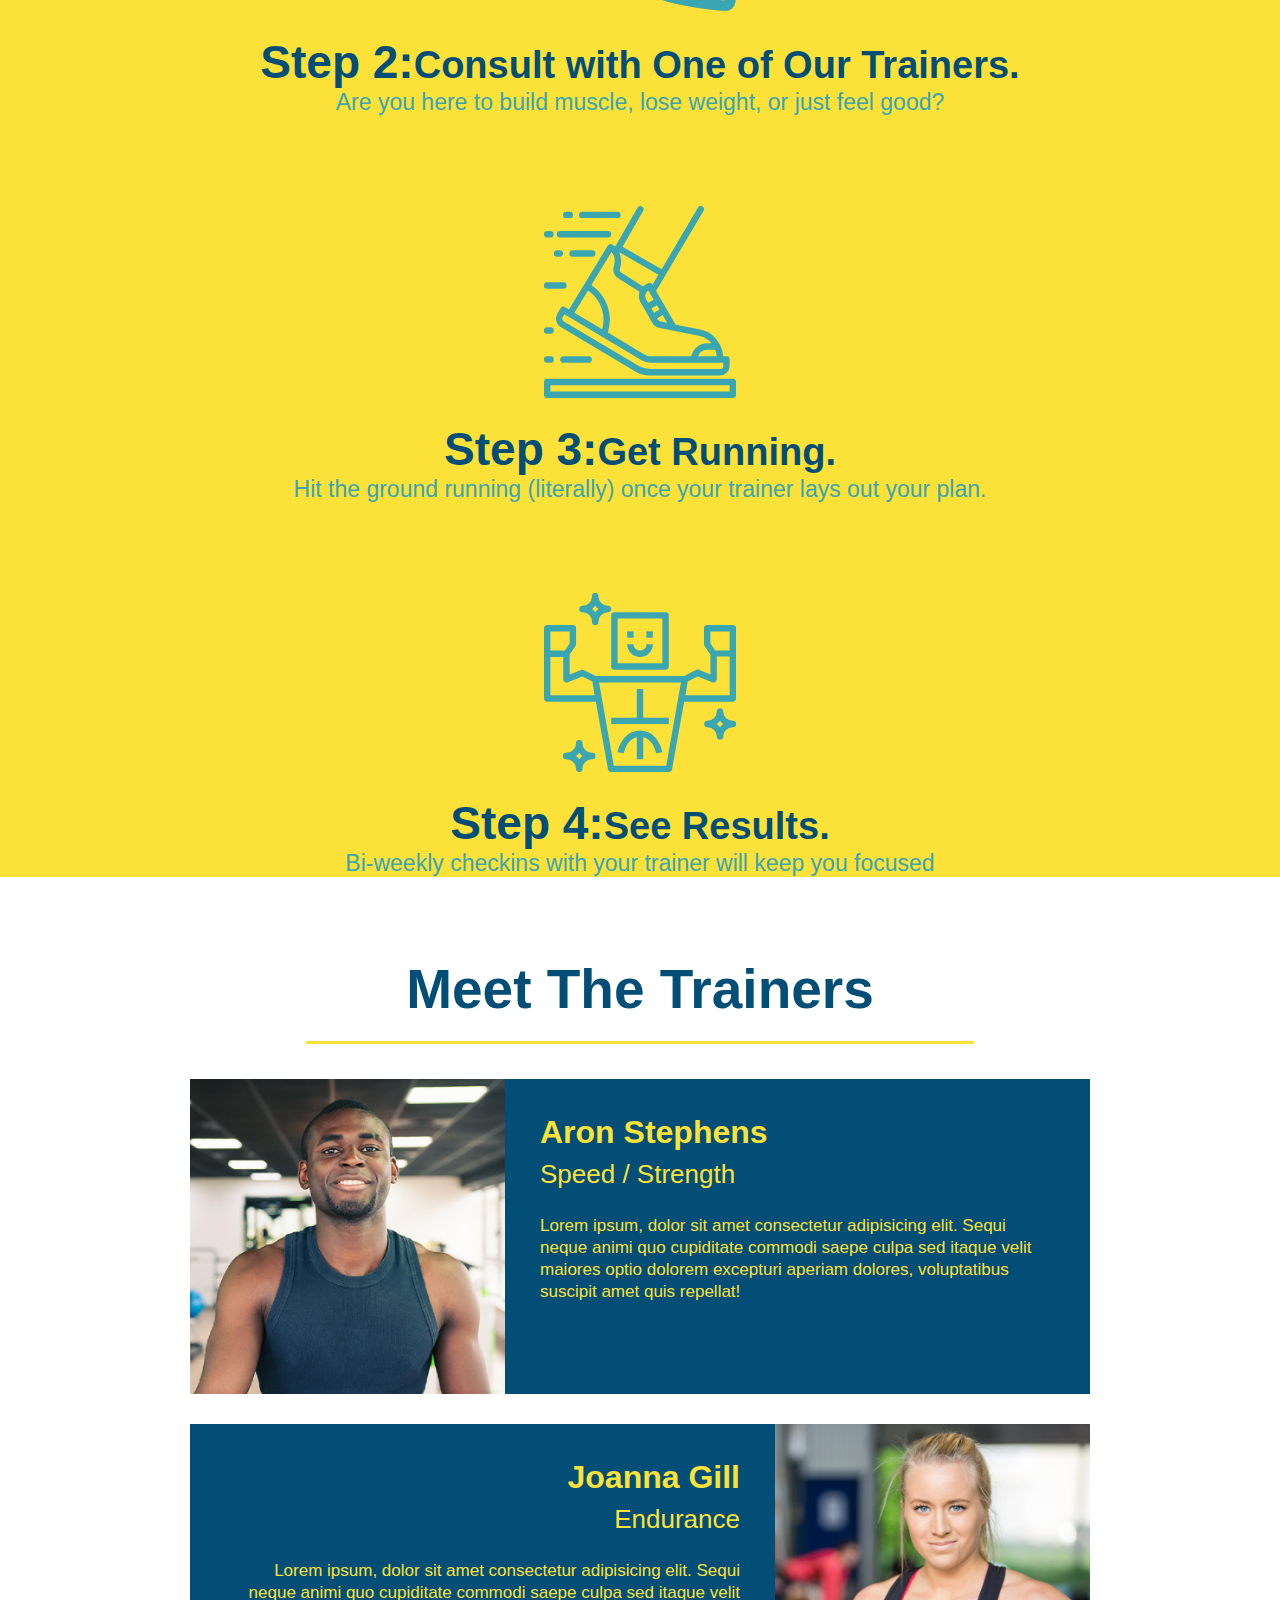
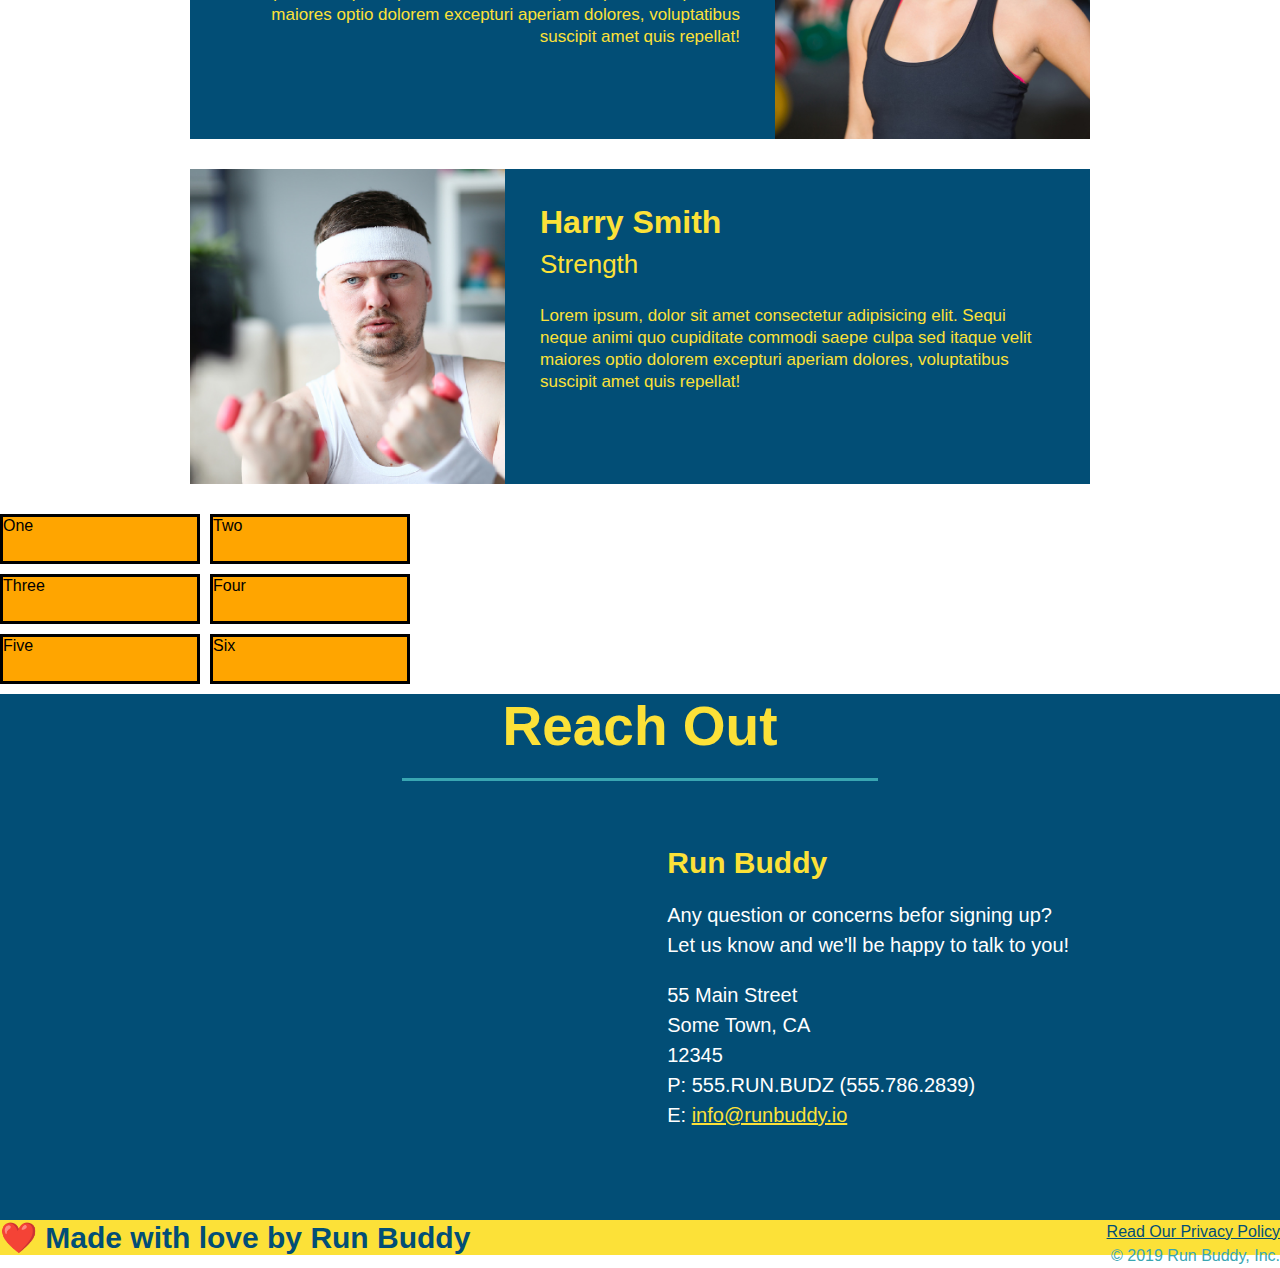
==== commit 3f1e5d7c: "feature" ====
--- a/index.html
+++ b/index.html
@@ -26,6 +26,8 @@
             </li>
             <li>
                 <a href="#reach-out">Reach Out</a>
+
+                <a href="#service-plans">Service Plans</a>
             </li>
         </ul>
     </nav>
@@ -33,6 +35,7 @@
 
         <!--hero/jumbotron-->
         <section class="hero">
+            
             <div class="hero-cta">
                 <h2>Start Building Habits</h2>
                 <p>
@@ -159,6 +162,16 @@
         </section>
 
         <!--"reach out" section-->
+        <section id="service-plans" class="services">
+            <div class="service-grid-container">
+                <div class="service-grid-item">One</div>
+                <div class="service-grid-item">Two</div>
+                <div class="service-grid-item">Three</div>
+                <div class="service-grid-item">Four</div>
+                <div class="service-grid-item">Five</div>
+                <div class="service-grid-item">Six</div>
+              </div>
+        </section>
         <section id="reach-out" class="contact">
             <h2 class="section-title secondary-border">Reach Out</h2>
             <div class="contact-info">
@@ -194,4 +207,5 @@
         </footer>
         
     </body>
-</html>+</html>
+
--- a/assets/css/style.css
+++ b/assets/css/style.css
@@ -257,4 +257,18 @@
 
 .contact-info a {
     color: #fce138;
-}+}
+
+.service-grid-container {
+    display: grid;
+    grid-template-columns: 210px 210px;
+    grid-template-rows: 60px 60px 60px;
+}
+
+.service-grid-item {
+    width: 200px;
+    height: 50px;
+    background-color: orange;
+    border: solid;
+    color: black;
+  }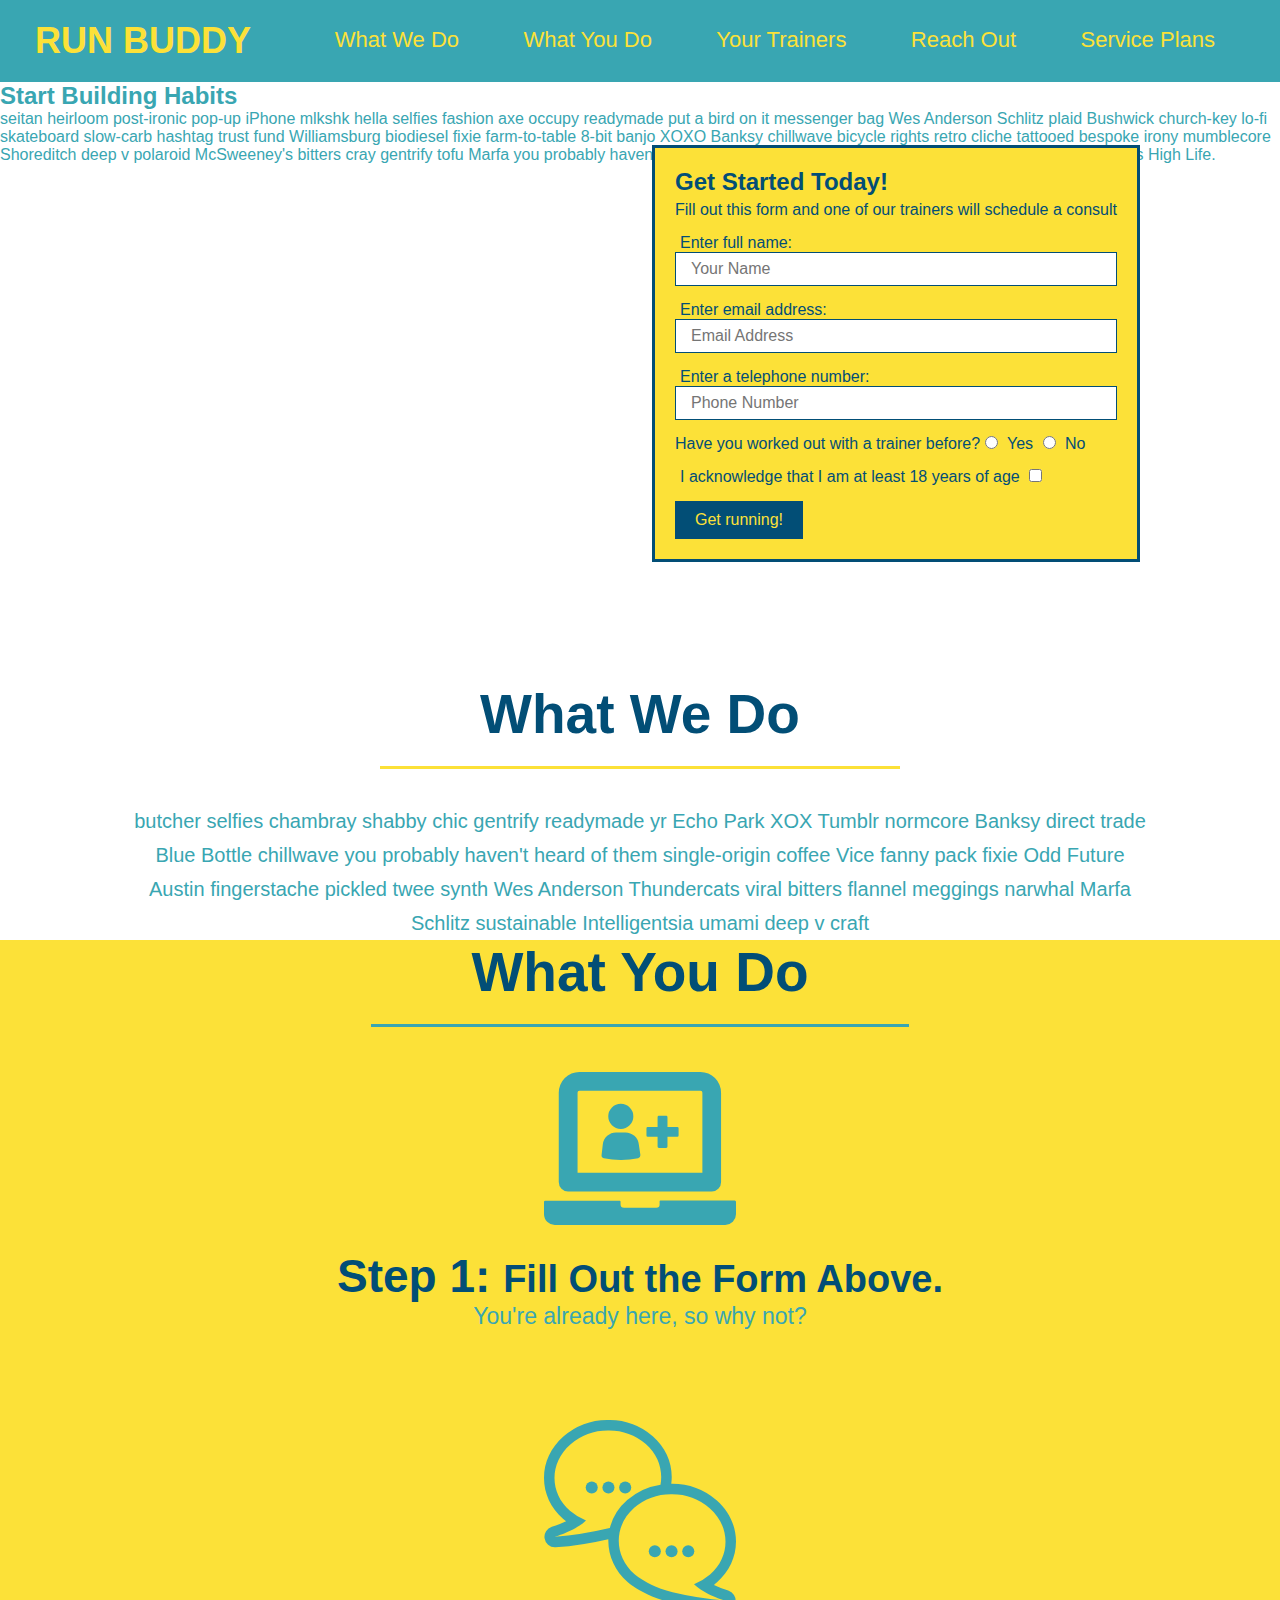
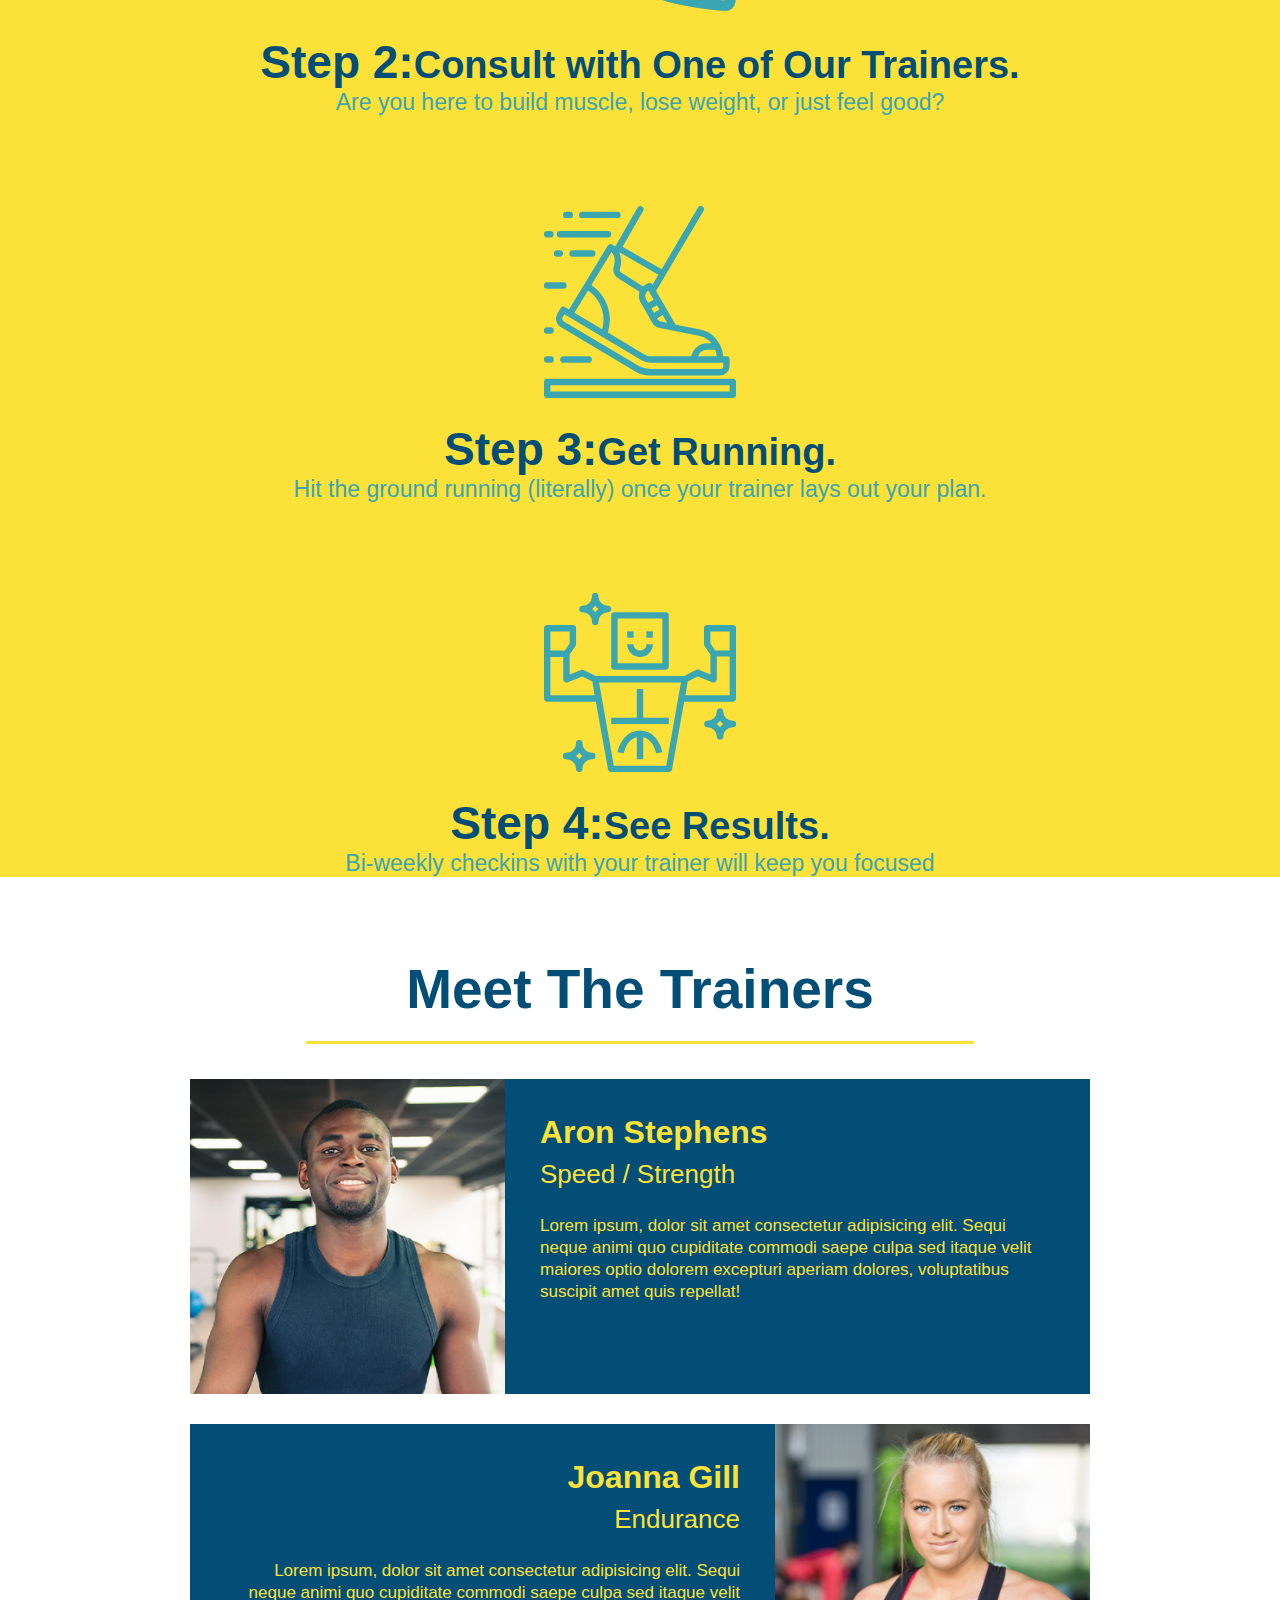
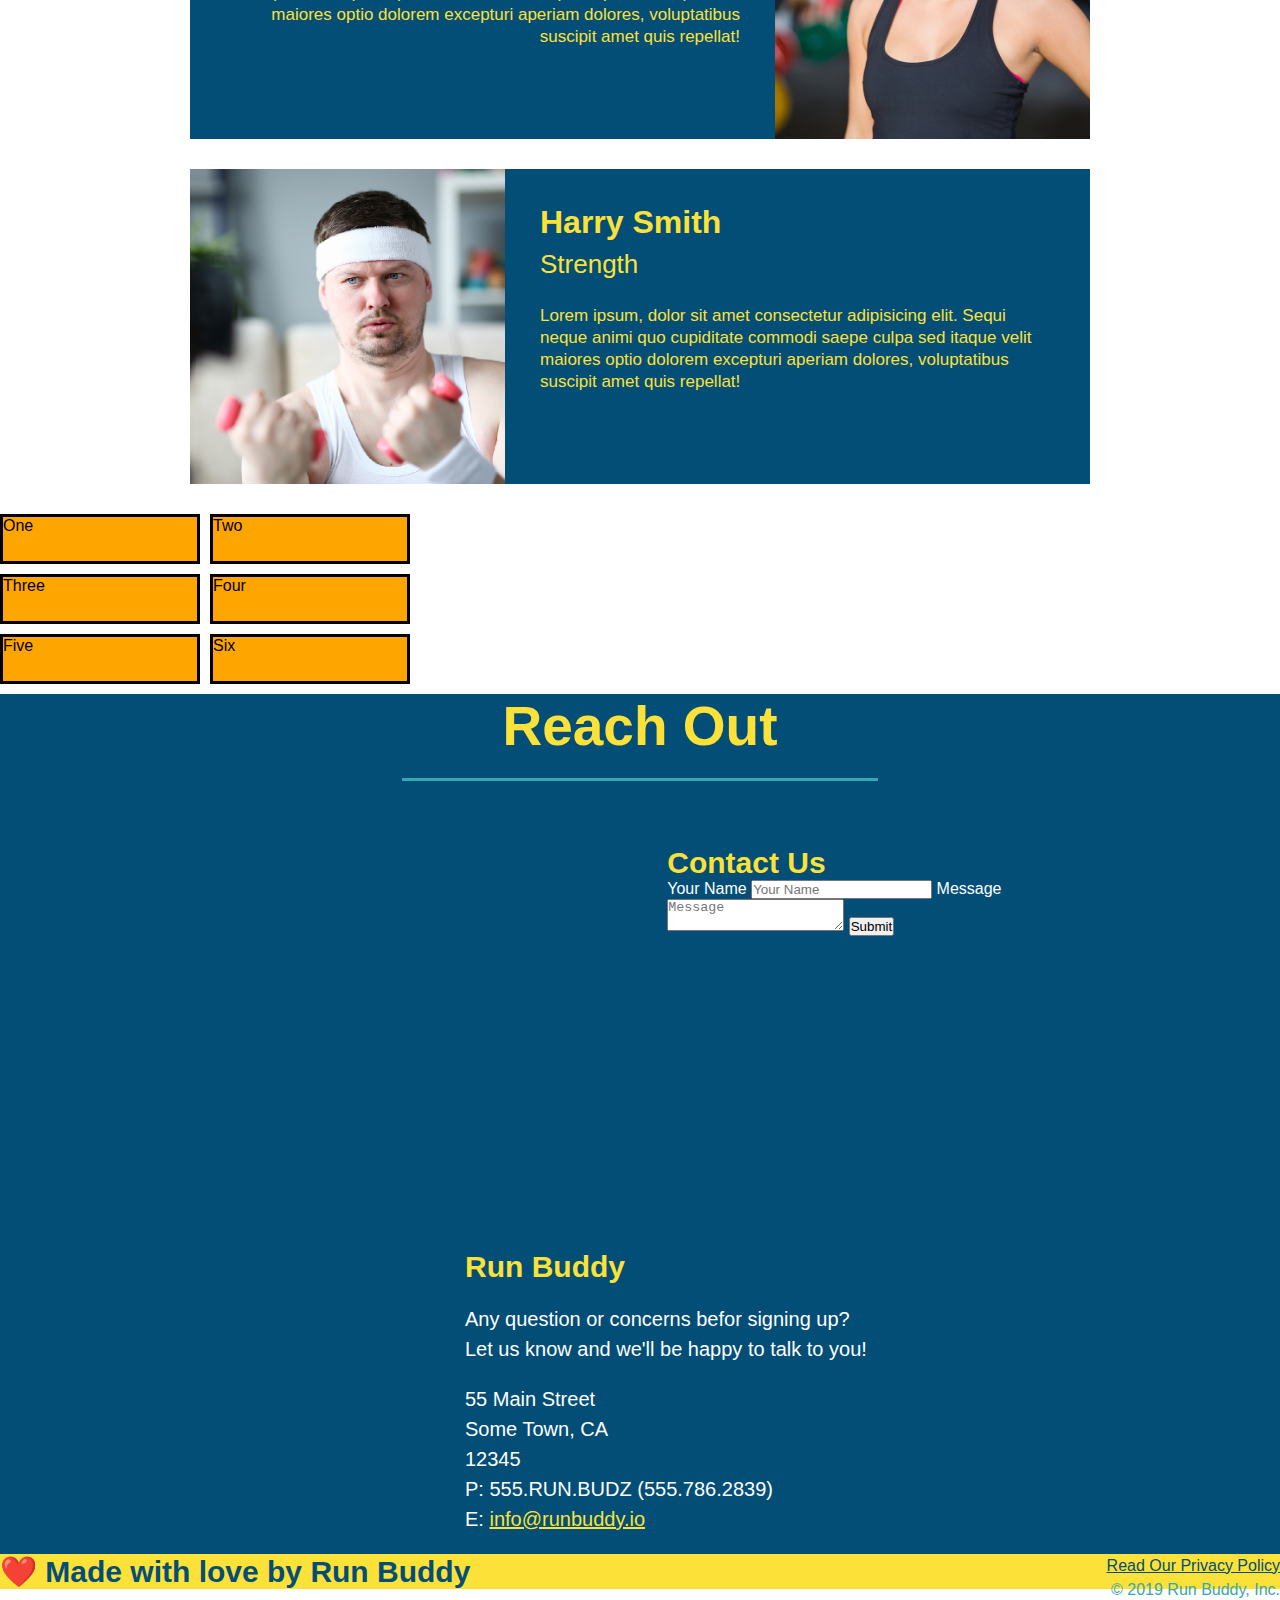
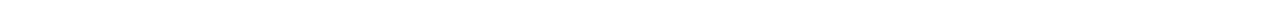
==== commit e77b0c82: "add contact form" ====
--- a/index.html
+++ b/index.html
@@ -178,6 +178,18 @@
                 <iframe src="https://www.google.com/maps/embed?pb=!1m18!1m12!1m3!1d103045.06175704309!2d-86.41927881935544!3d36.18703470097684!2m3!1f0!2f0!3f0!3m2!1i1024!2i768!4f13.1!3m3!1m2!1s0x8864047f38949553%3A0x43a1e19aa090111a!2sLebanon%2C%20TN!5e0!3m2!1sen!2sus!4v1591456003966!5m2!1sen!2sus" 
                 width="400" height="400" frameborder="0" style="border:0;" allowfullscreen="" aria-hidden="false" tabindex="0">
             </iframe>
+            <div class="contact-form">
+                <h3>Contact Us</h3>
+                <form>
+                  <label for="contact-name">Your Name</label>
+                  <input type="text" id="contact-name" placeholder="Your Name" />
+              
+                  <label for="contact-message">Message</label>
+                  <textarea id="contact-message" placeholder="Message"></textarea>
+              
+                  <button type="submit">Submit</button>
+                </form>
+              </div>
 
             <div>
                 <h3>Run Buddy</h3>
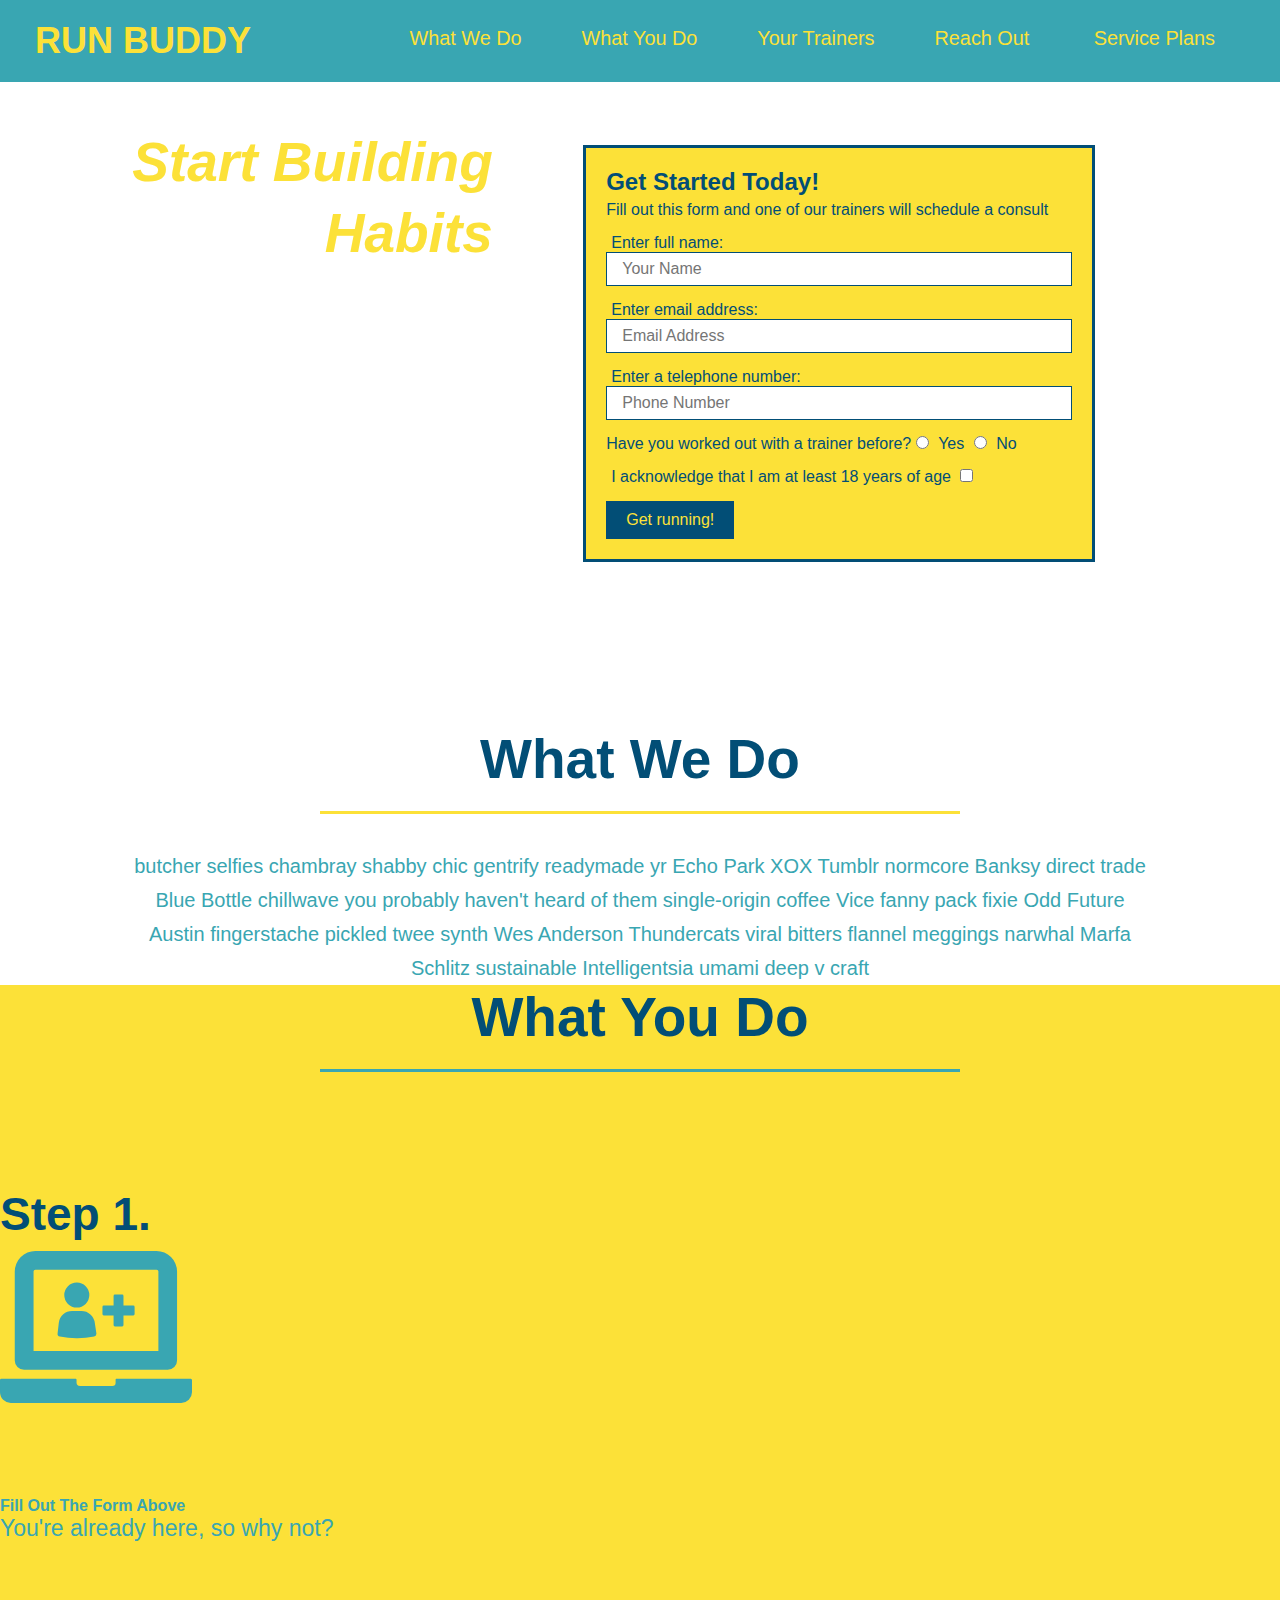
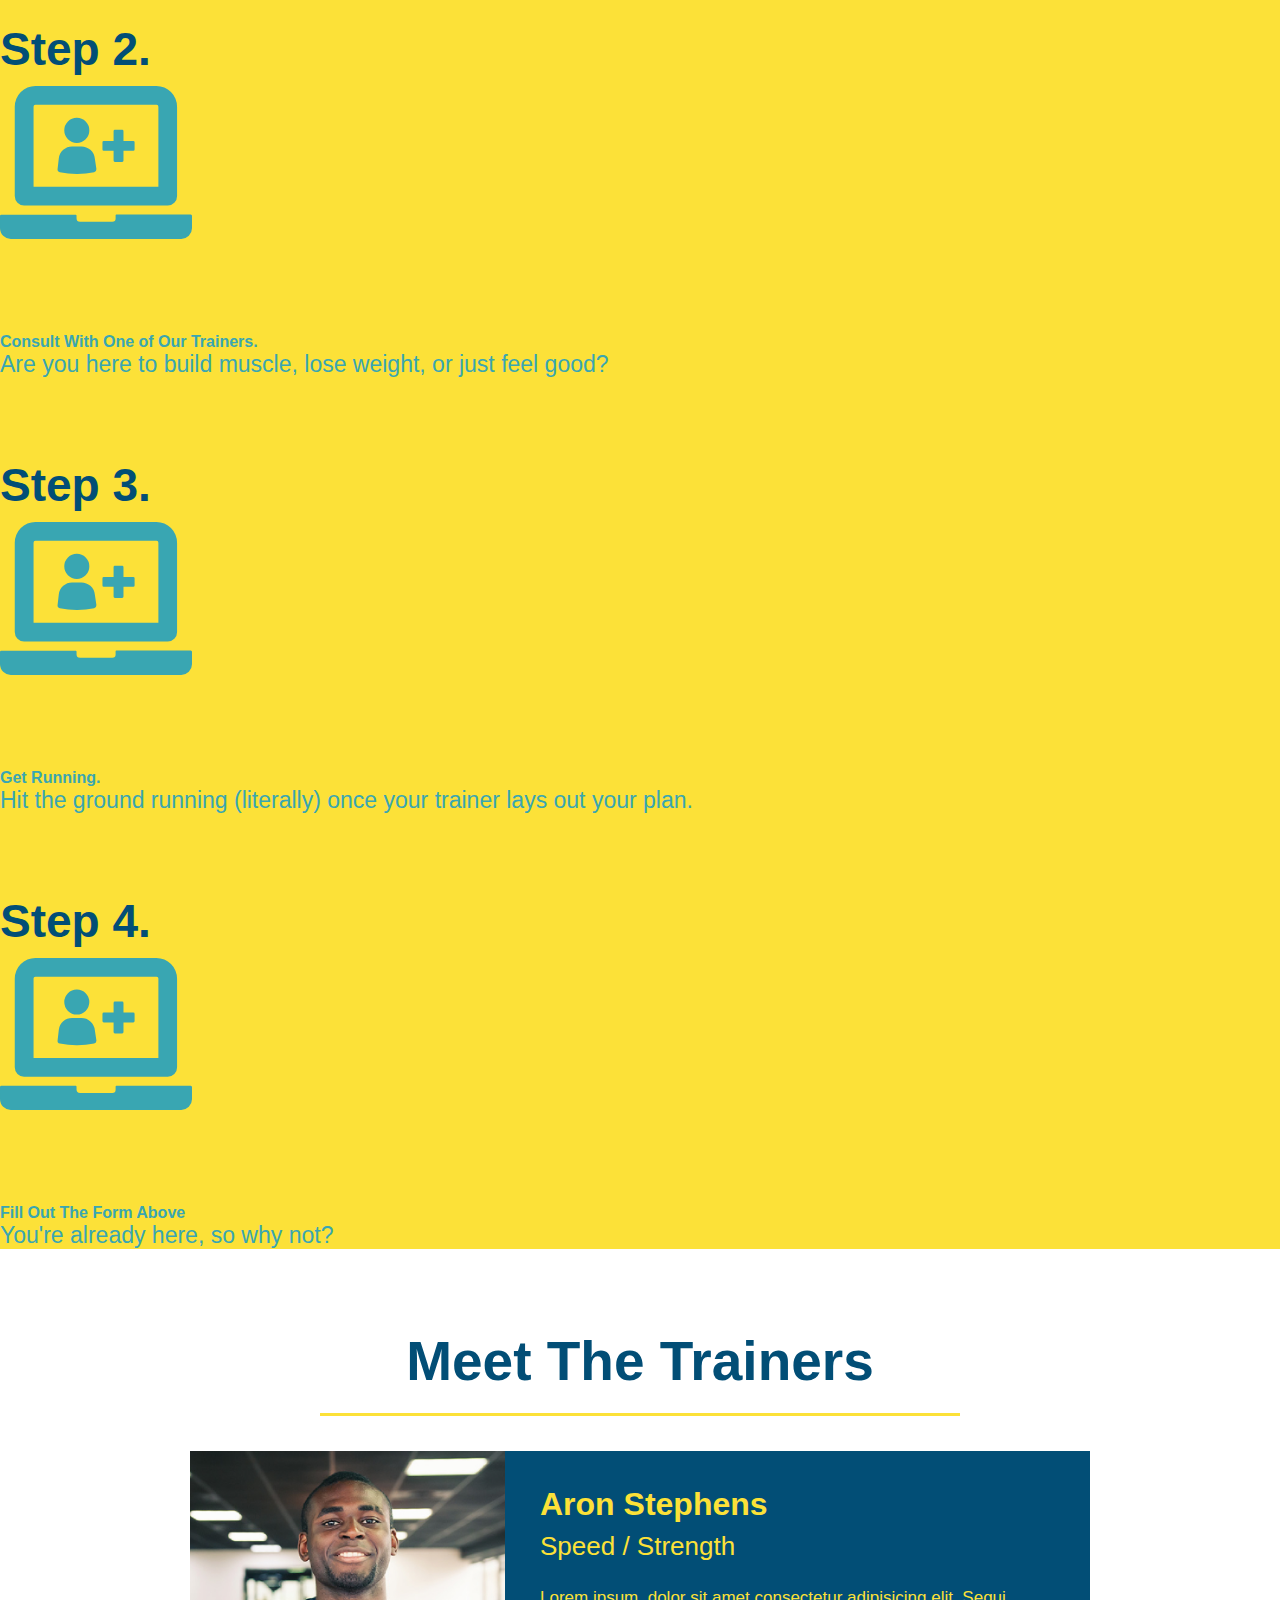
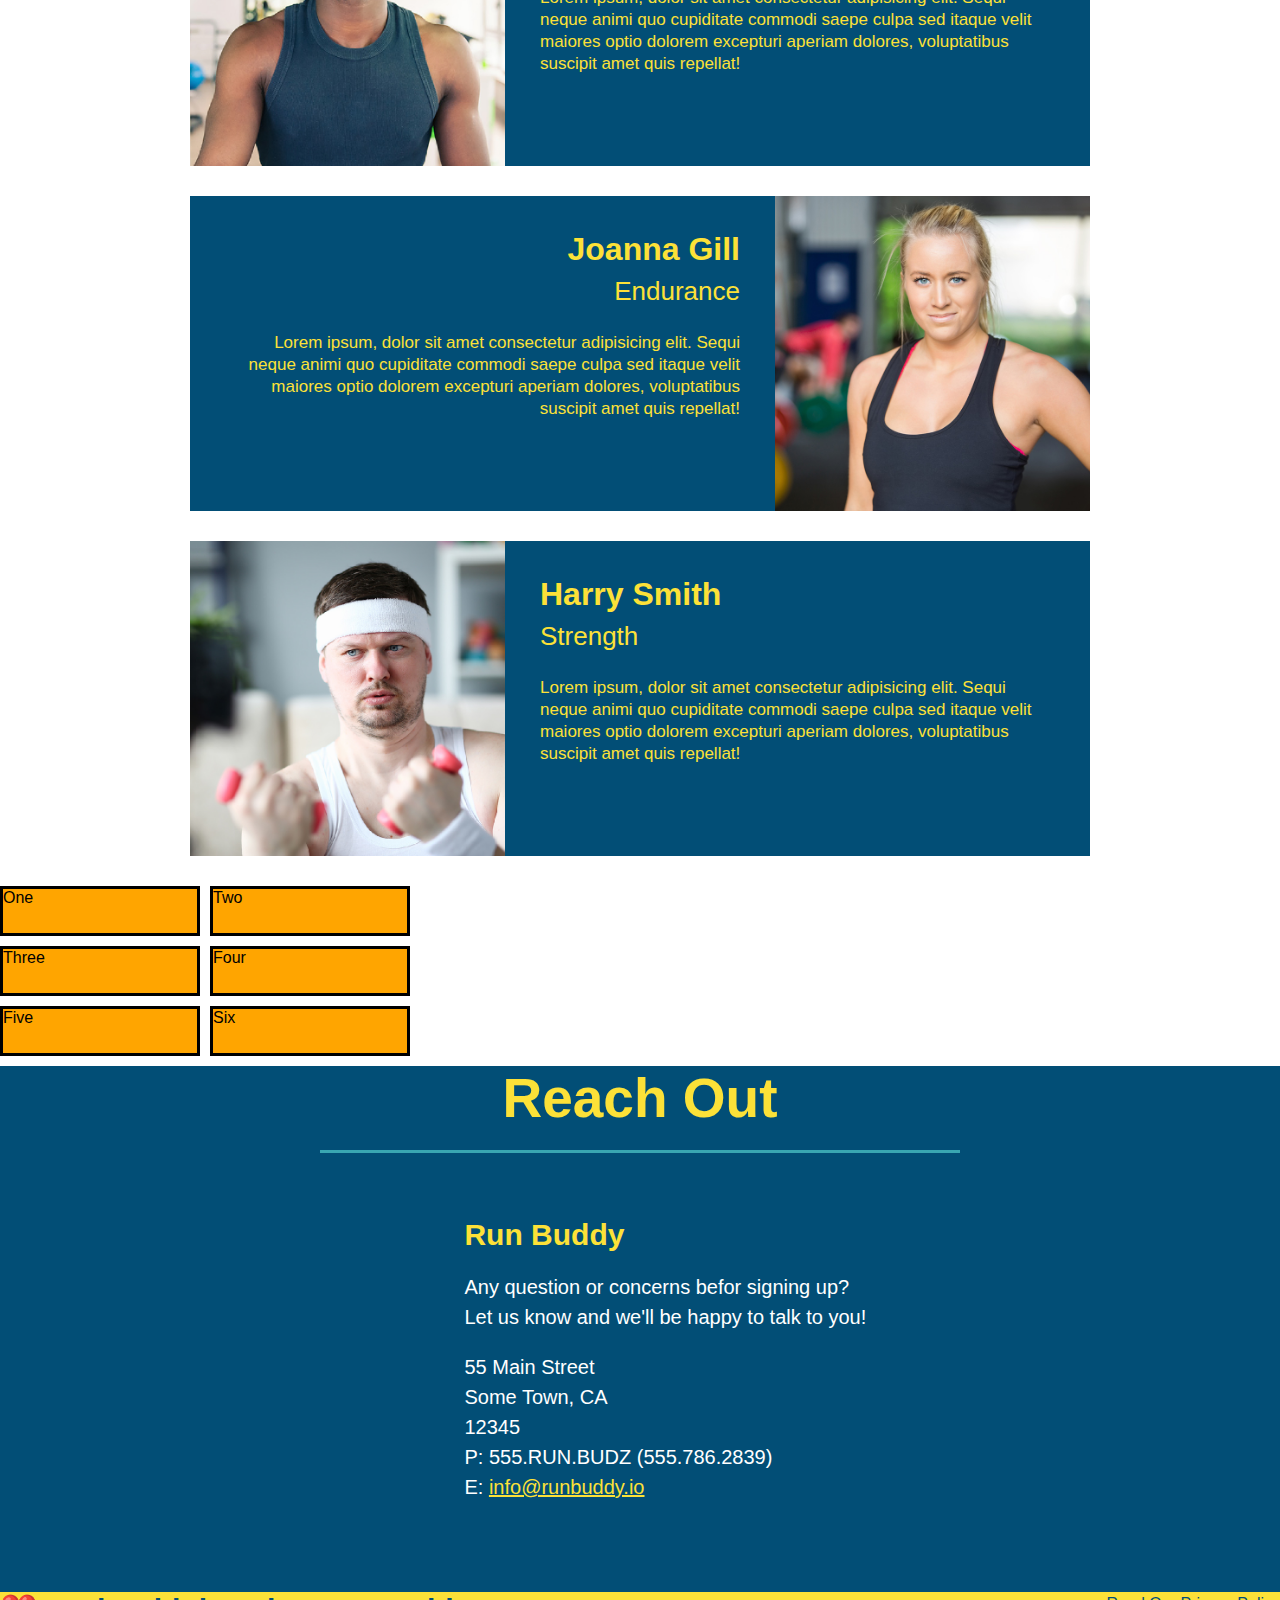
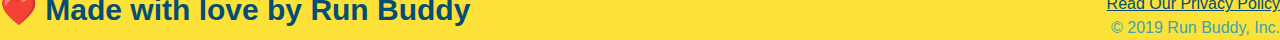
==== commit 2e04b912: "flexbox" ====
--- a/index.html
+++ b/index.html
@@ -80,47 +80,95 @@
 
         <!--"what we do" section-->
         <section id="what-we-do" class="intro">
-            <h2 class="section-title primary-border">What We Do</h2>
+        <div class="flex-row">
+            <h2 class="section-title primary-border">
+                What We Do
+            </h2>
+        </div>
+
+        <div class="flex-row">
             <p>butcher selfies chambray shabby chic gentrify readymade yr Echo Park XOX Tumblr normcore Banksy direct trade Blue Bottle chillwave you probably haven't heard of them single-origin coffee Vice fanny pack fixie Odd Future Austin fingerstache pickled twee synth Wes Anderson Thundercats viral bitters flannel meggings narwhal Marfa Schlitz sustainable Intelligentsia umami deep v craft
             </p>
+        </div>
+        
         </section>
 
         <!--"what you do" section-->
         <section id="what-you-do" class="steps">
+        <div class="flex-row">
             <h2 class="section-title secondary-border">What You Do</h2>
-
+        </div>   
             <div>
                 <!--insert this img element-->
-                <img src="./assets/images/step-1.svg" alt="" />
-                <h3>Step 1: <span>Fill Out the Form Above.</span></h3>
-                <p>You're already here, so why not?</p>
-            </div>
-
+            <div class="step">
+                <h3>Step 1.</h3>
+                <div class="step-info">
+                  <div class="step-img">
+                    <img src="./assets/images/step-1.svg" alt="" />
+                  </div>
+                  <div class="step-text">
+                    <h4>Fill Out The Form Above</h4>
+                    <p>You're already here, so why not?</p>
+                  </div>
+                </div>
+              </div>
+            
             <div>
                 <!--inser this img element-->
-                <img src="./assets/images/step-2.svg" alt="" />
-                <h3>Step 2:<span>Consult with One of Our Trainers.</span></h3>
-                <p>Are you here to build muscle, lose weight, or just feel good?</p>
+                <div class="step">
+                    <h3>Step 2.</h3>
+                    <div class="step-info">
+                      <div class="step-img">
+                        <img src="./assets/images/step-1.svg" alt="" />
+                      </div>
+                      <div class="step-text">
+                        <h4>Consult With One of Our Trainers.</h4>
+                        <p>Are you here to build muscle, lose weight, or just feel good?</p>
+                      </div>
+                    </div>
+                  </div>
             </div>
 
             <div>
                 <!--insert this img element-->
-                <img src="./assets/images/step-3.svg" alt="" />
-                <h3>Step 3:<span>Get Running.</span></h3>
-                <p>Hit the ground running (literally) once your trainer lays out your plan.</p>
+                <div class="step">
+                    <h3>Step 3.</h3>
+                    <div class="step-info">
+                      <div class="step-img">
+                        <img src="./assets/images/step-1.svg" alt="" />
+                      </div>
+                      <div class="step-text">
+                        <h4>Get Running.</h4>
+                        <p>Hit the ground running (literally) once your trainer lays out your plan.</p>
+                      </div>
+                    </div>
+                  </div>
             </div>
 
             <div>
                 <!--inser this img element-->
-                <img src="./assets/images/step-4.svg" alt="" />
-                <h3>Step 4:<span>See Results.</span></h3>
-                <p>Bi-weekly checkins with your trainer will keep you focused</p>
+                <div class="step">
+                    <h3>Step 4.</h3>
+                    <div class="step-info">
+                      <div class="step-img">
+                        <img src="./assets/images/step-1.svg" alt="" />
+                      </div>
+                      <div class="step-text">
+                        <h4>Fill Out The Form Above</h4>
+                        <p>You're already here, so why not?</p>
+                      </div>
+                    </div>
+                  </div>
             </div>
         </section>
 
         <!--"meet the trainers" section-->
         <section id="your-trainers" class="trainers">
-            <h2 class="section-title primary-border">Meet The Trainers</h2>
+            <div class="flex-row">
+            <h2 class="section-title primary-border">
+                Meet The Trainers
+            </h2>
+            </div>
             <article class="trainer">
                 <img src="./assets/images/trainer-1.jpg" alt="Arron Stephens in his workout clothes, ready to pump iron" />
                 <div class="trainer-bio text-left">
@@ -178,18 +226,6 @@
                 <iframe src="https://www.google.com/maps/embed?pb=!1m18!1m12!1m3!1d103045.06175704309!2d-86.41927881935544!3d36.18703470097684!2m3!1f0!2f0!3f0!3m2!1i1024!2i768!4f13.1!3m3!1m2!1s0x8864047f38949553%3A0x43a1e19aa090111a!2sLebanon%2C%20TN!5e0!3m2!1sen!2sus!4v1591456003966!5m2!1sen!2sus" 
                 width="400" height="400" frameborder="0" style="border:0;" allowfullscreen="" aria-hidden="false" tabindex="0">
             </iframe>
-            <div class="contact-form">
-                <h3>Contact Us</h3>
-                <form>
-                  <label for="contact-name">Your Name</label>
-                  <input type="text" id="contact-name" placeholder="Your Name" />
-              
-                  <label for="contact-message">Message</label>
-                  <textarea id="contact-message" placeholder="Message"></textarea>
-              
-                  <button type="submit">Submit</button>
-                </form>
-              </div>
 
             <div>
                 <h3>Run Buddy</h3>
--- a/assets/css/style.css
+++ b/assets/css/style.css
@@ -10,6 +10,9 @@
     }
 
 header {
+    flex-wrap: wrap;
+    justify-content: space-between;
+    display: flex;
     padding: 20px 35px;
     background-color:#39a6b2;
 }
@@ -19,7 +22,6 @@
     font-size: 36px;
     color: #fce138;
     margin: 0;
-    display: inline;
 }
 
 header a {
@@ -28,34 +30,38 @@
 }
 
 header nav {
-    float: right;
     margin: 7px 0;
 }
 
-header nav ul li {
-    display: inline;
+header nav ul {
+    display: flex;
+  flex-wrap: wrap;
+  justify-content: space-between;
+  align-items: center;
+  list-style: none;
 }
 
 header nav ul li a {
     margin: 0 30px;
     font-weight: lighter;
-    font-size: 22px;
+    font-size: 1.55vw;
 }
 
 footer {
+    display: flex;
     background: #fce138;
     width: 100%;
     padding: 40 px 35px;
+    justify-content: space-between;
+    flex-wrap: wrap;
 }
 
 footer div {
-    float: right;
     line-height: 1.5;
     text-align: right;
 }
 
 footer h2 {
-    display: inline;
     color: #024e76;
     font-size: 30px;
     margin: 0;
@@ -76,12 +82,13 @@
 .hero-form {
     background-color: #fce138;
     padding: 20px;
-    width: 500 px;
+    width: 40%;
     color: #024e76;
     border: 3px solid #024e76;
     position: absolute;
     bottom: 120px;
     right: 140px;
+    margin: 3.5%;
 }
 
 .hero-form h3 {
@@ -91,6 +98,21 @@
 
 .hero-form p {
     margin: 5px 0 15px 0;
+}
+
+.hero-cta {
+    width: 35%;
+  text-align: right;
+  margin: 3.5%;
+  color: #fff;
+  font-size: 18px;
+  line-height: 1.3;
+}
+
+.hero-cta h2 {
+    font-style: italic;
+    font-size: 55px;
+    color:#fce138;
 }
 
 .form-input {
@@ -115,11 +137,9 @@
     font-size: 16px;
 }
 
-.intro {
+
+.intro p {
     text-align: center;
-}
-
-.intro p {
     line-height: 1.7;
     color: #39a6b2;
     width: 80%;
@@ -128,16 +148,16 @@
 }
 
 .steps {
+    background: #fce138;
+}
+
+.section-title {
+    padding-bottom: 20px;
     text-align: center;
-    background: #fce138;
-}
-
-.section-title {
+    margin: 0 auto 35px auto;
+    width: 50%;
     font-size: 55px;
     color: #024e76;
-    margin-bottom: 35px;
-    padding: 0 100px 20px 100px;
-    display: inline-block;
     border-bottom: 3px solid;
 }
 
@@ -174,7 +194,7 @@
 }
 
 .trainers {
-    text-align: center;
+
 }
 
 .trainer {
@@ -221,7 +241,6 @@
 }
 
 .contact {
-    text-align: center;
     background: #024e76;
 }
 
@@ -271,4 +290,8 @@
     background-color: orange;
     border: solid;
     color: black;
+  }
+
+  .flex-row {
+      display: flex;
   }